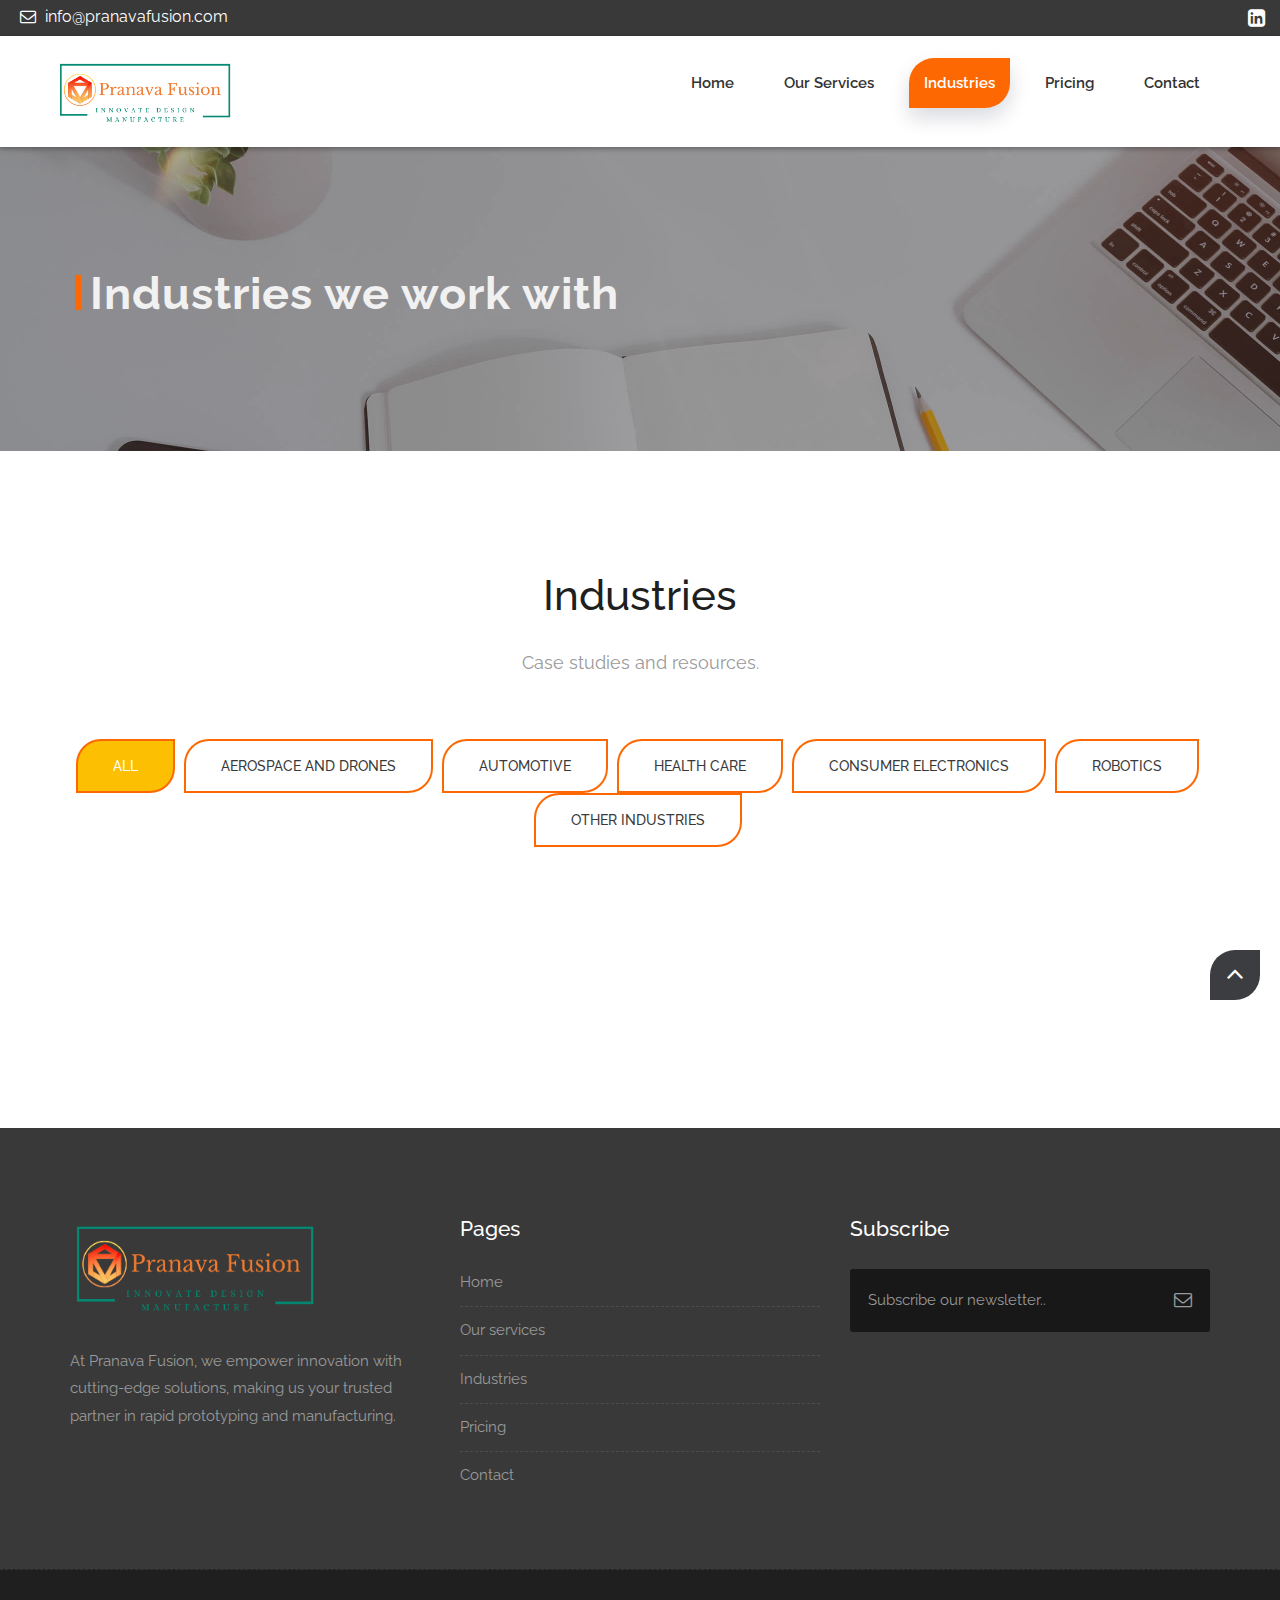
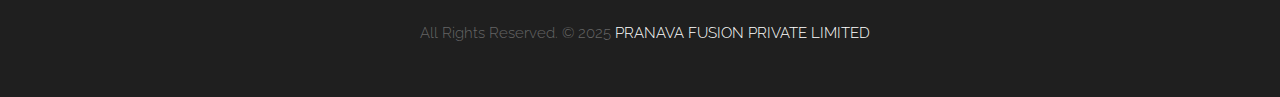
==== industries.html @ 54a429f2 "Initial commit" ====
<!DOCTYPE html>
<html lang="en">

    <!-- Basic -->
    <meta charset="utf-8">
    <meta http-equiv="X-UA-Compatible" content="IE=edge">   
   
    <!-- Mobile Metas -->
    <meta name="viewport" content="width=device-width, minimum-scale=1.0, maximum-scale=1.0, user-scalable=no">
 
     <!-- Site Metas -->
    <title>Pranava Fusion Pvt Ltd</title>  
    <meta name="keywords" content="">
    <meta name="description" content="">
    <meta name="author" content="">

    <!-- Site Icons -->
    <link rel="shortcut icon" href="images/logos/1.png" type="image/x-icon" />
    <link rel="apple-touch-icon" href="images/logos/1.png">

    <!-- Bootstrap CSS -->
    <link rel="stylesheet" href="css/bootstrap.min.css">
    <!-- Site CSS -->
    <link rel="stylesheet" href="style.css">
    <!-- Responsive CSS -->
    <link rel="stylesheet" href="css/responsive.css">
    <!-- Custom CSS -->
    <link rel="stylesheet" href="css/custom.css">

    <!-- Modernizer for Portfolio -->
    <script src="js/modernizer.js"></script>

    <!--[if lt IE 9]>
      <script src="https://oss.maxcdn.com/libs/html5shiv/3.7.0/html5shiv.js"></script>
      <script src="https://oss.maxcdn.com/libs/respond.js/1.4.2/respond.min.js"></script>
    <![endif]-->

</head>
<body>

    <!-- LOADER -->
    <div id="preloader">
        <div class="loader">
			<div class="loader__bar"></div>
			<div class="loader__bar"></div>
			<div class="loader__bar"></div>
			<div class="loader__bar"></div>
			<div class="loader__bar"></div>
			<div class="loader__ball"></div>
		</div>
    </div><!-- end loader -->
    <!-- END LOADER -->
    
	<div class="top-bar">
		<div class="container-fluid">
			<div class="row">
				<div class="col-md-6 col-sm-6">
					<div class="left-top">
						<div class="email-box">
							<a href="#"><i class="fa fa-envelope-o" aria-hidden="true"></i> info@pranavafusion.com</a>
						</div>
						<div class="phone-box">
							<!-- <a href="tel:9550922927"><i class="fa fa-phone" aria-hidden="true"></i> +91 9550922927</a> -->
						</div>
					</div>
				</div>
				<div class="col-md-6 col-sm-6">
					<div class="right-top">
						<div class="social-box">
							<ul>
								<!-- <li><a href="#"><i class="fa fa-facebook-square" aria-hidden="true"></i></a></li>
								<li><a href="#"><i class="fa fa-instagram" aria-hidden="true"></i></a></li> -->
								<li><a href="#"><i class="fa fa-linkedin-square" aria-hidden="true"></i></a></li>
								<!-- <li><a href="#"><i class="fa fa-twitter-square" aria-hidden="true"></i></a></li>
								<li><a href="#"><i class="fa fa-rss-square" aria-hidden="true"></i></a></li> -->
							<ul>
						</div>
					</div>
				</div>
			</div>
		</div>
	</div>
    <header class="header header_style_01">
        <nav class="megamenu navbar navbar-default">
            <div class="container-fluid">
                <div class="navbar-header">
                    <button type="button" class="navbar-toggle collapsed" data-toggle="collapse" data-target="#navbar" aria-expanded="false" aria-controls="navbar">
                        <span class="sr-only">Toggle navigation</span>
                        <span class="icon-bar"></span>
                        <span class="icon-bar"></span>
                        <span class="icon-bar"></span>
                    </button>
                    <a class="navbar-brand" href="index.html"><img src="images/logos/2.png" alt="image" style="width: 180px; height: auto;"></a>
                </div>
                <div id="navbar" class="navbar-collapse collapse">
                    <ul class="nav navbar-nav navbar-right">
                        <li><a href="index.html">Home</a></li>
                        <li><a href="services.html">Our Services</a></li>
                        <li><a class="active" href="industries.html">Industries</a></li>
                        <li><a href="pricing.html">Pricing</a></li>
						<li><a href="contact.html">Contact</a></li>
                    </ul>
                </div>
            </div>
        </nav>
    </header>

   	<div class="banner-area banner-bg-1">
		<div class="container">
			<div class="row">
				<div class="col-md-12">
					<div class="banner">
						<h2>Industries we work with</h2>
						<ul class="page-title-link">
						</ul>
					</div>
				</div>
			</div>
		</div>
	</div>

    <div id="portfolio" class="section wb">
        <div class="container">
            <div class="section-title text-center">
                <h3>Industries</h3>
                <p class="lead">Case studies and resources.</p>
            </div><!-- end title -->
        </div><!-- end container -->

        <div class="container-fluid">
            <div class="row">
                <div class="col-md-12">
                    <nav class="portfolio-filter text-center">
                        <ul>
                            <li><a class="btn btn-dark btn-radius btn-brd active" href="#" data-filter="*"><span class="oi hidden-xs" data-glyph="grid-three-up"></span> All</a></li>
                            <li><a class="btn btn-dark btn-radius btn-brd" href="#" data-toggle="tooltip" data-placement="top"  data-filter=".cat1" id="cat1-filter">Aerospace and Drones</a></li>
                            <li><a class="btn btn-dark btn-radius btn-brd" href="#" data-toggle="tooltip" data-placement="top"  data-filter=".cat2">Automotive</a></li>
                            <li><a class="btn btn-dark btn-radius btn-brd" href="#" data-toggle="tooltip" data-placement="top"  data-filter=".cat3">Health Care</a></li>
                            <li><a class="btn btn-dark btn-radius btn-brd" href="#" data-toggle="tooltip" data-placement="top"  data-filter=".cat4">Consumer Electronics</a></li>
                            <li><a class="btn btn-dark btn-radius btn-brd" href="#" data-toggle="tooltip" data-placement="top"  data-filter=".cat5">Robotics</a></li>
                            <li><a class="btn btn-dark btn-radius btn-brd" href="#" data-toggle="tooltip" data-placement="top"  data-filter=".cat6">Other industries</a></li>
                        </ul>
                    </nav>
                </div>
            </div>

            <hr class="invis">

            <div id="da-thumbs" class="da-thumbs portfolio">
                <div class="post-media pitem item-w1 item-h1 cat5">
                  <a href="https://h20195.www2.hp.com/v2/getpdf.aspx/4AA8-4550EEW.pdf" target="_blank">
                        <img src="Website images/framework_robotics.png" alt="" class="img-responsive">
                        <div>
                            <h3>Framework Robotics <small>Industry : Robotics</small></h3>
                            <i class="flaticon-unlink"></i>
                        </div>
                    </a>
                </div>

                <div class="post-media pitem item-w1 item-h1 cat1">
                    <a href=https://h20195.www2.hp.com/v2/getpdf.aspx/4AA8-4549EEW.pdf" target="_blank">
                          <img src="Website images/blueflite.png" alt="" class="img-responsive">
                          <div>
                              <h3>Blue Flite <small>Industry : Aerospace and Drones</small></h3>
                              <i class="flaticon-unlink"></i>
                          </div>
                      </a>
                  </div>

                  <div class="post-media pitem item-w1 item-h1 cat1">
                    <a href="https://h20195.www2.hp.com/v2/getpdf.aspx/4AA8-3696ENW.pdf" target="_blank">
                          <img src="Website images/kitfox.png" alt="" class="img-responsive">
                          <div>
                              <h3>KitFox Aircraft <small>Industry : Aerospace and Drones</small></h3>
                              <i class="flaticon-unlink"></i>
                          </div>
                      </a>
                  </div>

                  <div class="post-media pitem item-w1 item-h1 cat1">
                    <a href="https://reinvent.hp.com/us-en-3dprint-aerosport" target="_blank">
                          <img src="Website images/aerosport.png" alt="" class="img-responsive">
                          <div>
                              <h3>Aerosport <small>Industry : Aerospace and Drones</small></h3>
                              <i class="flaticon-unlink"></i>
                          </div>
                      </a>
                  </div>

                  <div class="post-media pitem item-w1 item-h1 cat2">
                    <a href="https://h20195.www2.hp.com/v2/getpdf.aspx/4AA8-2635ENW.pdf" target="_blank">
                          <img src="Website images/bmwgroup.png" alt="" class="img-responsive">
                          <div>
                              <h3>BMW group <small>Industry : Automotive</small></h3>
                              <i class="flaticon-unlink"></i>
                          </div>
                      </a>
                  </div>

                  <div class="post-media pitem item-w1 item-h1 cat2">
                    <a href="https://h20195.www2.hp.com/v2/getpdf.aspx/4AA8-1176EEE.pdf" target="_blank">
                          <img src="Website images/amufacture.png" alt="" class="img-responsive">
                          <div>
                              <h3>AMufacture <small>Industry : Automotive</small></h3>
                              <i class="flaticon-unlink"></i>
                          </div>
                      </a>
                  </div>

                  <div class="post-media pitem item-w1 item-h1 cat2">
                    <a href="https://h20195.www2.hp.com/v2/getpdf.aspx/4AA8-4134ENW.pdf" target="_blank">
                          <img src="Website images/subaru.png" alt="" class="img-responsive">
                          <div>
                              <h3>Data courtesy Subaru <small>Industry : Automotive</small></h3>
                              <i class="flaticon-unlink"></i>
                          </div>
                      </a>
                  </div>

                  <div class="post-media pitem item-w1 item-h1 cat2">
                    <a href="https://h20195.www2.hp.com/v2/getpdf.aspx/4AA7-6323ENW.pdf" target="_blank">
                          <img src="Website images/888eng.png" alt="" class="img-responsive">
                          <div>
                              <h3>Triple eight race enginnering <small>Industry : Automotive</small></h3>
                              <i class="flaticon-unlink"></i>
                          </div>
                      </a>
                  </div>

                  <div class="post-media pitem item-w1 item-h1 cat2">
                    <a href="https://reinvent.hp.com/us-en-3dprint-heli-racing" target="_blank">
                          <img src="Website images/heliracing.png" alt="" class="img-responsive">
                          <div>
                              <h3>Heli Racing <small>Industry : Automotive</small></h3>
                              <i class="flaticon-unlink"></i>
                          </div>
                      </a>
                  </div>

                  <div class="post-media pitem item-w1 item-h1 cat2">
                    <a href="https://reinvent.hp.com/us-en-3dprint-caf-train" target="_blank">
                          <img src="Website images/caf.png" alt="" class="img-responsive">
                          <div>
                              <h3>Data courtesy CAF <small>Industry : Automotive</small></h3>
                              <i class="flaticon-unlink"></i>
                          </div>
                      </a>
                  </div>

                  <div class="post-media pitem item-w1 item-h1 cat2">
                    <a href="https://reinvent.hp.com/us-en-3dprint-eurecat" target="_blank">
                          <img src="Website images/eurecat.png" alt="" class="img-responsive">
                          <div>
                              <h3> Eurecat <small>Industry : Automotive</small></h3>
                              <i class="flaticon-unlink"></i>
                          </div>
                      </a>
                  </div>

                  <div class="post-media pitem item-w1 item-h1 cat3">
                    <a href="https://h20195.www2.hp.com/v2/getpdf.aspx/4AA8-4360ENW.pdf" target="_blank">
                          <img src="Website images/pointdesigns.png" alt="" class="img-responsive">
                          <div>
                              <h3>Point Designs <small>Industry : Healthcare</small></h3>
                              <i class="flaticon-unlink"></i>
                          </div>
                      </a>
                  </div>

                  <div class="post-media pitem item-w1 item-h1 cat3">
                    <a href="https://h20195.www2.hp.com/v2/getpdf.aspx/4AA8-3325ENW.pdf" target="_blank">
                          <img src="Website images/wimba.png" alt="" class="img-responsive">
                          <div>
                              <h3>wimba <small>Industry : Healthcare</small></h3>
                              <i class="flaticon-unlink"></i>
                          </div>
                      </a>
                  </div>

                  <div class="post-media pitem item-w1 item-h1 cat3">
                    <a href="https://h20195.www2.hp.com/v2/getpdf.aspx/4AA7-9246ENW.pdf" target="_blank">
                          <img src="Website images/edser.png" alt="" class="img-responsive">
                          <div>
                              <h3>Edser <small>Industry : Healthcare</small></h3>
                              <i class="flaticon-unlink"></i>
                          </div>
                      </a>
                  </div>

                  <div class="post-media pitem item-w1 item-h1 cat3">
                    <a href="https://h20195.www2.hp.com/v2/getpdf.aspx/4AA7-7863ENW.pdf" target="_blank">
                          <img src="Website images/chablozrthopédie.png" alt="" class="img-responsive">
                          <div>
                              <h3>Chabloz Orthopédie <small>Industry : Healthcare</small></h3>
                              <i class="flaticon-unlink"></i>
                          </div>
                      </a>
                  </div>

                  <div class="post-media pitem item-w1 item-h1 cat3">
                    <a href="https://h20195.www2.hp.com/v2/getpdf.aspx/4AA7-6803ENW.pdf" target="_blank">
                          <img src="Website images/smiledirectclub.png" alt="" class="img-responsive">
                          <div>
                              <h3>Smile Direct Club <small>Industry : Healthcare</small></h3>
                              <i class="flaticon-unlink"></i>
                          </div>
                      </a>
                  </div>

                  <div class="post-media pitem item-w1 item-h1 cat4">
                    <a href="https://h20195.www2.hp.com/v2/getpdf.aspx/4AA7-4888ENW.pdf" target="_blank">
                          <img src="Website images/edlighting.png" alt="" class="img-responsive">
                          <div>
                              <h3>Data Courtesy ED Lighting <small>Industry : Consumer Electronics</small></h3>
                              <i class="flaticon-unlink"></i>
                          </div>
                      </a>
                  </div>

                  <div class="post-media pitem item-w1 item-h1 cat6">
                    <a href="https://reinvent.hp.com/us-en-3dprint-3dz-3in1foot" target="_blank">
                          <img src="Website images/jigs.png" alt="" class="img-responsive">
                          <div>
                              <h3>Data courtesy HP Jigs & Fixtures <small>Industry : Jigs & Fixtures</small></h3>
                              <i class="flaticon-unlink"></i>
                          </div>
                      </a>
                  </div>

                      </a>
                  </div>
            </div><!-- end portfolio -->
        </div><!-- end container -->
    </div><!-- end section -->
	
<!-- 	<div id="services" class="parallax section lb">
        <div class="container">
            <div class="section-title text-center">
                <h3>Our Service</h3>
                <p class="lead">Our Service unlimited solutions to all your business needs. in the installation package we prepare search engine optimization, social media support, we provide corporate identity and graphic design services.</p>
            </div>

            <div class="owl-services owl-carousel owl-theme">
                <div class="service-widget">
                    <div class="post-media wow fadeIn">
                        <a href="uploads/service_01.jpg" data-rel="prettyPhoto[gal]" class="hoverbutton global-radius"><i class="flaticon-unlink"></i></a>
                        <img src="uploads/service_01.jpg" alt="" class="img-responsive img-rounded">
                    </div>
					<div class="service-dit">
						<h3>Smart Swatch Editions</h3>
						<p>Aliquam sagittis ligula et sem lacinia, ut facilisis enim sollicitudin. Proin nisi est, convallis nec purus vitae, iaculis posuere sapien. Cum sociis natoque.</p>
					</div>
                </div>
                

                <div class="service-widget">
                    <div class="post-media wow fadeIn">
                        <a href="uploads/service_02.jpg" data-rel="prettyPhoto[gal]" class="hoverbutton global-radius"><i class="flaticon-unlink"></i></a>
                        <img src="uploads/service_02.jpg" alt="" class="img-responsive img-rounded">
                    </div>
					<div class="service-dit">
						<h3>Web UI Kit Design</h3>
						<p>Duis at tellus at dui tincidunt scelerisque nec sed felis. Suspendisse id dolor sed leo rutrum euismod. Nullam vestibulum fermentum erat. It nam auctor. </p>
					</div>
                </div>
                

                <div class="service-widget">
                    <div class="post-media wow fadeIn">
                        <a href="uploads/service_03.jpg" data-rel="prettyPhoto[gal]" class="hoverbutton global-radius"><i class="flaticon-unlink"></i></a>
                        <img src="uploads/service_03.jpg" alt="" class="img-responsive img-rounded">
                    </div>
					<div class="service-dit">
						<h3>Mobile Optimization</h3>
						<p>Etiam materials ut mollis tellus, vel posuere nulla. Etiam sit amet lacus vitae massa sodales aliquam at eget quam. Integer ultricies et magna quis accumsan.</p>
					</div>
                </div>
                

                <div class="service-widget">
                    <div class="post-media wow fadeIn">
                        <a href="uploads/service_04.jpg" data-rel="prettyPhoto[gal]" class="hoverbutton global-radius"><i class="flaticon-unlink"></i></a>
                        <img src="uploads/service_04.jpg" alt="" class="img-responsive img-rounded">
                    </div>
					<div class="service-dit">
						<h3>Digital Design for Mac</h3>
						<p>Praesent in neque congue sapien lobortis faucibus id eget erat. <br>Pellentesque maximus rutrum felis. Interdum et malesuada fames ac ante ipsum primis in faucibus.</p>
					</div>
                </div>
                
            </div>

            <hr class="hr1">

            <div class="text-center">
                <a data-scroll href="#portfolio" class="btn btn-light btn-radius btn-brd">View Our Portfolio</a>
            </div>
        </div>
    </div>

    <div id="testimonials" class="parallax section db parallax-off" style="background-image:url('uploads/parallax_03.jpg');">
        <div class="container">
            <div class="section-title text-center">
                <h3>Testimonials</h3>
                <p class="lead">We thanks for all our awesome testimonials! There are hundreds of our happy customers! <br>Let's see what others say about GoodWEB Solutions website template!</p>
            </div>

            <div class="row">
                <div class="col-md-12 col-sm-12">
                    <div class="testi-carousel owl-carousel owl-theme">
                        <div class="testimonial clearfix">
                            <div class="desc">
                                <h3><i class="fa fa-quote-left"></i> Wonderful Support!</h3>
                                <p class="lead">They have got my project on time with the competition with a sed highly skilled, and experienced & professional team.</p>
                            </div>
                            <div class="testi-meta">
                                <img src="uploads/testi_01.png" alt="" class="img-responsive alignleft">
                                <h4>James Fernando <small>- Manager of Racer</small></h4>
                            </div>
                            
                        </div>
                        

                        <div class="testimonial clearfix">
                            <div class="desc">
                                <h3><i class="fa fa-quote-left"></i> Awesome Services!</h3>
                                <p class="lead">Explain to you how all this mistaken idea of denouncing pleasure and praising pain was born and I will give you completed.</p>
                            </div>
                            <div class="testi-meta">
                                <img src="uploads/testi_02.png" alt="" class="img-responsive alignleft">
                                <h4>Jacques Philips <small>- Designer</small></h4>
                            </div>
                            
                        </div>
                        

                        <div class="testimonial clearfix">
                            <div class="desc">
                                <h3><i class="fa fa-quote-left"></i> Great & Talented Team!</h3>
                                <p class="lead">The master-builder of human happines no one rejects, dislikes avoids pleasure itself, because it is very pursue pleasure. </p>
                            </div>
                            <div class="testi-meta">
                                <img src="uploads/testi_03.png" alt="" class="img-responsive alignleft">
                                <h4>Venanda Mercy <small>- Newyork City</small></h4>
                            </div>
                            
                        </div>
                        
                        <div class="testimonial clearfix">
                            <div class="desc">
                                <h3><i class="fa fa-quote-left"></i> Wonderful Support!</h3>
                                <p class="lead">They have got my project on time with the competition with a sed highly skilled, and experienced & professional team.</p>
                            </div>
                            <div class="testi-meta">
                                <img src="uploads/testi_01.png" alt="" class="img-responsive alignleft">
                                <h4>James Fernando <small>- Manager of Racer</small></h4>
                            </div>
                            
                        </div>
                        

                        <div class="testimonial clearfix">
                            <div class="desc">
                                <h3><i class="fa fa-quote-left"></i> Awesome Services!</h3>
                                <p class="lead">Explain to you how all this mistaken idea of denouncing pleasure and praising pain was born and I will give you completed.</p>
                            </div>
                            <div class="testi-meta">
                                <img src="uploads/testi_02.png" alt="" class="img-responsive alignleft">
                                <h4>Jacques Philips <small>- Designer</small></h4>
                            </div>
                            
                        </div>
                        

                        <div class="testimonial clearfix">
                            <div class="desc">
                                <h3><i class="fa fa-quote-left"></i> Great & Talented Team!</h3>
                                <p class="lead">The master-builder of human happines no one rejects, dislikes avoids pleasure itself, because it is very pursue pleasure. </p>
                            </div>
                            <div class="testi-meta">
                                <img src="uploads/testi_03.png" alt="" class="img-responsive alignleft">
                                <h4>Venanda Mercy <small>- Newyork City</small></h4>
                            </div>
                            
                        </div>
                    </div>
                </div>
            </div>

            <hr class="hr1">

            <div class="row logos">
                <div class="col-md-2 col-sm-2 col-xs-6 wow fadeInUp">
                    <a href="#"><img src="uploads/logo_01.png" alt="" class="img-repsonsive"></a>
                </div>
                <div class="col-md-2 col-sm-2 col-xs-6 wow fadeInUp">
                    <a href="#"><img src="uploads/logo_02.png" alt="" class="img-repsonsive"></a>
                </div>
                <div class="col-md-2 col-sm-2 col-xs-6 wow fadeInUp">
                    <a href="#"><img src="uploads/logo_03.png" alt="" class="img-repsonsive"></a>
                </div>
                <div class="col-md-2 col-sm-2 col-xs-6 wow fadeInUp">
                    <a href="#"><img src="uploads/logo_04.png" alt="" class="img-repsonsive"></a>
                </div>
                <div class="col-md-2 col-sm-2 col-xs-6 wow fadeInUp">
                    <a href="#"><img src="uploads/logo_05.png" alt="" class="img-repsonsive"></a>
                </div>
                <div class="col-md-2 col-sm-2 col-xs-6 wow fadeInUp">
                    <a href="#"><img src="uploads/logo_06.png" alt="" class="img-repsonsive"></a>
                </div>
            </div>

        </div>
    </div> -->

    <footer class="footer">
        <div class="container">
            <div class="row">
                <div class="col-md-4 col-sm-4 col-xs-12">
                    <div class="widget clearfix">
                        <div class="widget-title">
                            <img src="images/logos/2.png" style="width: 250px; height: 100px;">
                        </div>
                        <p>At Pranava Fusion, we empower innovation with cutting-edge solutions, making us your trusted partner in rapid prototyping and manufacturing.</p>
                    </div><!-- end clearfix -->
                </div><!-- end col -->

				<div class="col-md-4 col-sm-4 col-xs-12">
                    <div class="widget clearfix">
                        <div class="widget-title">
                            <h3>Pages</h3>
                        </div>

                        <ul class="footer-links hov">
                            <li><a href="#index.html">Home <span class="icon icon-arrow-right2"></span></a></li>
							<li><a href="services.html">Our services <span class="icon icon-arrow-right2"></span></a></li>
							<li><a href="industries.html">Industries <span class="icon icon-arrow-right2"></span></a></li>
							<li><a href="pricing.html">Pricing <span class="icon icon-arrow-right2"></span></a></li>
							<li><a href="contact.html">Contact <span class="icon icon-arrow-right2"></span></a></li>
                        </ul><!-- end links -->
                    </div><!-- end clearfix -->
                </div><!-- end col -->
				
                <div class="col-md-4 col-sm-4 col-xs-12">
                    <div class="footer-distributed widget clearfix">
                        <div class="widget-title">
                            <h3>Subscribe</h3>
                        </div>
						
						<div class="footer-right">
							<form method="get" action="#">
								<input placeholder="Subscribe our newsletter.." name="search">
								<i class="fa fa-envelope-o"></i>
							</form>
						</div>                        
                    </div><!-- end clearfix -->
                </div><!-- end col -->
            </div><!-- end row -->
        </div><!-- end container -->
    </footer><!-- end footer -->

    <div class="copyrights">
        <div class="container">
            <div class="footer-distributed">
                <div class="footer-left">                   
                    <p class="footer-company-name">All Rights Reserved. &copy; 2025 <a href="#">PRANAVA FUSION PRIVATE LIMITED</a>
                </div>

                
            </div>
        </div><!-- end container -->
    </div><!-- end copyrights -->

    <a href="#" id="scroll-to-top" class="dmtop global-radius"><i class="fa fa-angle-up"></i></a>

    <!-- ALL JS FILES -->
    <script src="js/all.js"></script>
    <!-- ALL PLUGINS -->
    <script src="js/custom.js"></script>
    <script src="js/portfolio.js"></script>
    <script src="js/hoverdir.js"></script>    

</body>
</html>
---- style.css ----
/*------------------------------------------------------------------
    Version: 1.0
-------------------------------------------------------------------*/


/*------------------------------------------------------------------
    [Table of contents]

    1. IMPORT FONTS
    2. IMPORT FILES
    3. SKELETON
    4. WP CORE
    5. HEADER
    6. SECTIONS
    7. SECTIONS
    8. PORTFOLIO
    9. TESTIMONIALS
    10. PRICING TABLES
    11. ICON BOXES
    12. MESSAGE BOXES
    13. FEATURES
    14. CONTACT
    15. FOOTER
    16. MISC
    17. BUTTONS
-------------------------------------------------------------------*/


/*------------------------------------------------------------------
    IMPORT FONTS
-------------------------------------------------------------------*/

@import url('https://fonts.googleapis.com/css?family=Raleway:100,200,300,400,500,600,700,900');

/*------------------------------------------------------------------
    IMPORT FILES
-------------------------------------------------------------------*/

@import url(css/animate.css);
@import url(css/flaticon.css);
@import url(css/icomoon.css);
@import url(css/prettyPhoto.css);
@import url(css/owl.carousel.css);
@import url(css/font-awesome.min.css);

/*------------------------------------------------------------------
    SKELETON
-------------------------------------------------------------------*/

body {
    color: #999;
    font-size: 15px;
    font-family: 'Raleway', sans-serif;
    line-height: 1.80857;
}

body.demos .section {
    background: url(images/bg.png) repeat top center #f2f3f5;
}

body.demos .section-title img {
    max-width: 280px;
    display: block;
    margin: 10px auto;
}

body.demos .service-widget h3 {
    border-bottom: 1px solid #ededed;
    font-size: 18px;
    padding: 20px 0;
    background-color: #ffffff;
}

body.demos .service-widget {
    margin: 0 0 30px;
    padding: 30px;
    background-color: #fff
}

body.demos .container-fluid {
    max-width: 1080px
}

a {
    color: #1f1f1f;
    text-decoration: none !important;
    outline: none !important;
    -webkit-transition: all .3s ease-in-out;
    -moz-transition: all .3s ease-in-out;
    -ms-transition: all .3s ease-in-out;
    -o-transition: all .3s ease-in-out;
    transition: all .3s ease-in-out;
}

h1,
h2,
h3,
h4,
h5,
h6 {
    letter-spacing: 0;
    font-weight: normal;
    position: relative;
    padding: 0 0 10px 0;
    font-weight: normal;
    line-height: 120% !important;
    color: #1f1f1f;
    margin: 0
}

h1 {
    font-size: 24px
}

h2 {
    font-size: 22px
}

h3 {
    font-size: 18px
}

h4 {
    font-size: 16px
}

h5 {
    font-size: 14px
}

h6 {
    font-size: 13px
}

h1 a,
h2 a,
h3 a,
h4 a,
h5 a,
h6 a {
    color: #212121;
    text-decoration: none!important;
    opacity: 1
}

h1 a:hover,
h2 a:hover,
h3 a:hover,
h4 a:hover,
h5 a:hover,
h6 a:hover {
    opacity: .8
}

a {
    color: #1f1f1f;
    text-decoration: none;
    outline: none;
}

a,
.btn {
    text-decoration: none !important;
    outline: none !important;
    -webkit-transition: all .3s ease-in-out;
    -moz-transition: all .3s ease-in-out;
    -ms-transition: all .3s ease-in-out;
    -o-transition: all .3s ease-in-out;
    transition: all .3s ease-in-out;
}

.btn-custom {
    margin-top: 20px;
    background-color: transparent !important;
    border: 2px solid #ddd;
    padding: 12px 40px;
    font-size: 16px;
}

.lead {
    font-size: 18px;
    line-height: 30px;
    color: #767676;
    margin: 0;
    padding: 0;
}

blockquote {
    margin: 20px 0 20px;
    padding: 30px;
}

ul, li, ol{
	margin: 0px;
	padding: 0px;
	list-style: none;
}

/*------------------------------------------------------------------
    WP CORE
-------------------------------------------------------------------*/

.first {
    clear: both
}

.last {
    margin-right: 0
}

.alignnone {
    margin: 5px 20px 20px 0;
}

.aligncenter,
div.aligncenter {
    display: block;
    margin: 5px auto 5px auto;
}

.alignright {
    float: right;
    margin: 10px 0 20px 20px;
}

.alignleft {
    float: left;
    margin: 10px 20px 20px 0;
}

a img.alignright {
    float: right;
    margin: 10px 0 20px 20px;
}

a img.alignnone {
    margin: 10px 20px 20px 0;
}

a img.alignleft {
    float: left;
    margin: 10px 20px 20px 0;
}

a img.aligncenter {
    display: block;
    margin-left: auto;
    margin-right: auto
}

.wp-caption {
    background: #fff;
    border: 1px solid #f0f0f0;
    max-width: 96%;
    /* Image does not overflow the content area */
    padding: 5px 3px 10px;
    text-align: center;
}

.wp-caption.alignnone {
    margin: 5px 20px 20px 0;
}

.wp-caption.alignleft {
    margin: 5px 20px 20px 0;
}

.wp-caption.alignright {
    margin: 5px 0 20px 20px;
}

.wp-caption img {
    border: 0 none;
    height: auto;
    margin: 0;
    max-width: 98.5%;
    padding: 0;
    width: auto;
}

.wp-caption p.wp-caption-text {
    font-size: 11px;
    line-height: 17px;
    margin: 0;
    padding: 0 4px 5px;
}


/* Text meant only for screen readers. */

.screen-reader-text {
    clip: rect(1px, 1px, 1px, 1px);
    position: absolute !important;
    height: 1px;
    width: 1px;
    overflow: hidden;
}

.screen-reader-text:focus {
    background-color: #f1f1f1;
    border-radius: 3px;
    box-shadow: 0 0 2px 2px rgba(0, 0, 0, 0.6);
    clip: auto !important;
    color: #21759b;
    display: block;
    font-size: 14px;
    font-size: 0.875rem;
    font-weight: bold;
    height: auto;
    left: 5px;
    line-height: normal;
    padding: 15px 23px 14px;
    text-decoration: none;
    top: 5px;
    width: auto;
    z-index: 100000;
    /* Above WP toolbar. */
}

/*------------------------------------------------------------------
    Top head
-------------------------------------------------------------------*/

.top-bar{
	background: #393939;
}
.left-top{
	padding: 3px 0px; 
}
.email-box{
	display: inline-block;
	margin-right: 20px;
}
.email-box a{
	color: #ffffff;
	font-size: 16px;
}
.email-box a:hover{
	color: #fd6802;
}
.email-box a i{
	padding: 0px 5px;
}
.phone-box{
	display: inline-block;
}

.phone-box a{
	color: #ffffff;
	font-size: 16px;
}
.phone-box a:hover{
	color: #fd6802;
}
.phone-box a i{
	padding: 0px 5px;
}

.social-box{
	float: right;
}

.social-box ul li{
	display: inline-block;
	padding-left: 10px;
}

.social-box ul li a{
	color: #ffffff;
	font-size: 20px;
}
.social-box ul li a:hover{
	color: #fd6802;
}


/*------------------------------------------------------------------
    HEADER
-------------------------------------------------------------------*/

.megamenu .nav,
.megamenu .collapse,
.megamenu .dropup,
.megamenu .dropdown {
    position: static;
}

.megamenu .container-fluid {
    position: relative;
}

.megamenu .dropdown-menu {
    left: auto;
}

.megamenu .megamenu-content {
    padding: 20px 30px;
}

.megamenu .dropdown.megamenu-fw .dropdown-menu {
    left: 0;
    right: 0;
}

.megamenu .list-unstyled {
    min-width: 200px;
}

.header_style_01 {
    background-color: rgba(255, 255, 255);
    display: block;
    left: 0;
    padding: 20px 40px !important;
    position: relative;
    right: 0;
    top: 0;
    width: 100%;
	-webkit-box-shadow: 0px 2px 5px 0px rgba(0,0,0,0.30);
	-moz-box-shadow: 0px 2px 5px 0px rgba(0,0,0,0.30);
	box-shadow: 0px 2px 5px 0px rgba(0,0,0,0.30);
    z-index: 111;
}

.header_style_01 .navbar-default {
    background-color: transparent;
    border: 0;
	border-radius: 0px;
}

.header_style_01 .navbar,
.header_style_01 .navbar-nav,
.header_style_01 .navbar-default,
.header_style_01 .nav {
    margin-bottom: 0 !important;
}

.header_style_01 .navbar-brand {
    padding: 2px 15px 0 15px;
	height: auto;
}

.header_style_01 .navbar-default .navbar-nav > li > a {
    border-radius: 0;
    color: #ffffff;
    font-size: 15px;
    font-style: normal;
    font-weight: 600;
    text-transform: capitalize;
    background-color: transparent;
}

.header_style_01 .navbar-default .navbar-nav > li a {
	color: #333333;
	padding: 15px 15px;
}

.header_style_01 .navbar-default .navbar-nav > li a.active{
	color: #ffffff;
	box-shadow: 0 10px 20px 0 rgba(5, 16, 44, .15);
	border-radius: 25px 0px 25px 0px;
	background: #fd6802;
}

.header_style_01 .navbar-default .navbar-nav > li:hover a,
.header_style_01 .navbar-default .navbar-nav > li:focus a {
    color: #ffffff;
	box-shadow: 0 10px 20px 0 rgba(5, 16, 44, .15);
	border-radius: 25px 0px 25px 0px;
	background: #fd6802;
}

.header_style_01 .navbar-right > li {
    margin-top: 2px;
    -webkit-transition: all .3s ease-in-out;
    -moz-transition: all .3s ease-in-out;
    -ms-transition: all .3s ease-in-out;
    -o-transition: all .3s ease-in-out;
    transition: all .3s ease-in-out;
}

.header_style_01 .navbar-right > li > a {
    padding-bottom: 10px;
    padding-top: 10px;
}

li.social-links {
    margin: 0 8px;
}

li.social-links a {
    padding: 13px 0 !important;
}

.navbar-nav li {
    position: relative;
	margin: 0px 10px;
}

.navbar-nav span {
    font-size: 24px;
    position: absolute;
    right: 2px;
    top: 13px;
}

/*------------------------------------------------------------------
    Banner Slider
-------------------------------------------------------------------*/

.slider-bg-one {
    background-image: url("uploads/slider_01.jpg");
    background-position: center center;
    background-repeat: no-repeat;
    background-size: cover;
}

.slider-bg-two {
    background-image: url("uploads/slider_02.jpg");
    background-position: center center;
    background-repeat: no-repeat;
    background-size: cover;
}

.slider-bg-three {
    background-image: url("uploads/slider_03.jpg");
    background-position: center center;
    background-repeat: no-repeat;
    background-size: cover;
}

.slider-content-area {
    height: 100vh;
    position: relative;
}

.home-one-slider-otem .slider-content-area {
    height: 650px;
    position: relative;
}

.slide-text {
    position: absolute;
    top: 50%;
    transform: translateY(-50%);
    width: 100%;
    z-index: 1;
}

.slide-text h1 {
    color: #fff;
    font-size: 70px;
    font-weight: 700;
    text-transform: capitalize;
	text-shadow: 0px 4px 3px rgba(0,0,0,0.4),
             0px 8px 13px rgba(0,0,0,0.1),
             0px 18px 23px rgba(0,0,0,0.1);
}

.slide-text h1 span{
	color: #fd6802;
}

.slide-text h2 {
    color: #fff;
    font-size: 22px;
    letter-spacing: 1px;
    margin-bottom: 20px;
	text-shadow: 0px 4px 3px rgba(0,0,0,0.4),
             0px 8px 13px rgba(0,0,0,0.1),
             0px 18px 23px rgba(0,0,0,0.1);
}


.slider-wrapper .owl-nav .owl-prev, .slider-wrapper .owl-nav .owl-next {
    background: #393939;
    height: 60px;
    top: 50%;
    transform: translateY(-50%);
    transition: all 0.4s ease-in-out 0s;
    width: 60px;
	border-radius: 25px 0px 25px 0px;
}

.slider-wrapper .owl-nav .owl-prev:hover, .slider-wrapper .owl-nav .owl-next:hover {
	background: #fd6802;
}

.slider-wrapper .owl-nav .owl-prev {
    margin-left: 0%;
	left: 0px;
	position: absolute;
}

.slider-wrapper .owl-nav .owl-prev i{
	position: absolute;
	left: 0px;
	right: 0;
	width: auto;
	height: auto;
	background: none;
	color: #ffffff;
}

.slider-wrapper .owl-nav .owl-next {
    margin-right: 0%;
    right: 0;
	position: absolute;
}

.slider-wrapper .owl-nav .owl-next i{
	position: absolute;
	right: 0;
	left: 0px;
	width: auto;
	height: auto;
	background: none;
	color: #ffffff;
}

.home-one-slider-otem::before{
	content: "";
	position: absolute;
	background: rgba(0,0,0, 0.8);
	width: 100%;
	height: 100%;
	top: 0%;
	left: 100%;
	z-index: 1
}


/*------------------------------------------------------------------
    SECTIONS
-------------------------------------------------------------------*/

.parallax {
    background-attachment: fixed;
    background-size: cover;
    height: 100%;
    padding: 120px 0;
    position: relative;
    width: 100%;
}

.parallax.parallax-off {
    background-attachment: scroll !important;
    display: block;
    height: 100%;
    min-height: 100%;
    overflow: hidden;
    position: relative;
    background-position: center center;
    vertical-align: sub;
    width: 100%;
    z-index: 2;
}

.no-scroll-xy {
    overflow: hidden !important;
    -webkit-transition: all .4s ease-in-out;
    -moz-transition: all .4s ease-in-out;
    -ms-transition: all .4s ease-in-out;
    -o-transition: all .4s ease-in-out;
    transition: all .4s ease-in-out;
}

.section {
    display: block;
    position: relative;
    overflow: hidden;
    padding: 120px 0;
}

.noover {
    overflow: visible;
}

.noover .btn-dark {
    border: 0 !important;
}

.nopad {
    padding: 0;
}

.nopadtop {
    padding-top: 0;
}

.section.wb {
    background-color: #ffffff;
}

.section.lb {
    background-color: #f2f3f5;
}

.section.db {
    background-color: #1f1f1f;
}

.section.color1 {
    background-color: #448AFF;
}

.first-section {
    display: block;
    position: relative;
    overflow: hidden;
    padding: 16em 0 13em;
}

.first-section h2 {
    color: #ffffff;
    font-size: 68px;
    font-weight: 300;
    text-transform: capitalize;
    display: block;
    margin: 0;
    padding: 0 0 30px;
    position: relative;
}

.first-section .lead {
    font-size: 21px;
    font-weight: 300;
    padding: 0 0 40px;
    margin: 0;
    line-height: inherit;
    color: #ffffff;
}

.macbookright {
    width: 980px;
    position: absolute;
    right: -15%;
    bottom: -6%;
}

.section-title {
    display: block;
    position: relative;
    margin-bottom: 60px;
}

.section-title p {
    color: #999;
    font-weight: 400;
    font-size: 18px;
    line-height: 33px;
    margin: 0;
}

.section-title h3 {
    font-size: 42px;
    font-weight: 500;
    line-height: 62px;
    margin: 0 0 25px;
    padding: 0;
    text-transform: none;
}

.section.colorsection p,
.section.colorsection h3,
.section.db h3 {
    color: #ffffff;
}

.service-widget{
	background: #ffffff;
}

.section.lb .service-dit h3{
	padding: 12px 0px;
}
.service-dit{
	padding: 20px 15px;
}


/*------------------------------------------------------------------
    PORTFOLIO
-------------------------------------------------------------------*/

.item-h2,
.item-h1 {
    height: 100% !important;
    height: auto !important;
}

.isotope-item {
    z-index: 2;
    padding: 0;
}

.isotope-hidden.isotope-item {
    pointer-events: none;
    z-index: 1;
}

.isotope,
.isotope .isotope-item {
    /* change duration value to whatever you like */
    -webkit-transition-duration: 0.8s;
    -moz-transition-duration: 0.8s;
    transition-duration: 0.8s;
}

.isotope {
    -webkit-transition-property: height, width;
    -moz-transition-property: height, width;
    transition-property: height, width;
}

.isotope .isotope-item {
    -webkit-transition-property: -webkit-transform, opacity;
    -moz-transition-property: -moz-transform, opacity;
    transition-property: transform, opacity;
}

.portfolio-filter ul {
    padding: 0;
    z-index: 2;
    display: block;
    position: relative;
    margin: 0;
}

.portfolio-filter ul li {
    border-radius: 0;
    display: inline-block;
    margin: 0 5px 0 0;
    text-decoration: none;
    text-transform: uppercase;
    vertical-align: middle;
}

.portfolio-filter ul li:last-child:after {
    content: "";
}

.portfolio-filter ul li .btn-dark {
    box-shadow: none;
    background-color: transparent;
    border: 2px solid #fd6802 !important;
    color: #393939;
    font-weight: 500;
    font-size: 14px;
    padding: 15px 35px;
}

.da-thumbs {
    list-style: none;
    position: relative;
    padding: 0;
}

.da-thumbs .pitem {
    margin: 0;
    padding: 15px;
    position: relative;
}

.da-thumbs .pitem a,
.da-thumbs .pitem a img {
    display: block;
    position: relative;
}

.da-thumbs .pitem a {
    overflow: hidden;
}

.da-thumbs .pitem a div {
    position: absolute;
    background-color: rgba(0, 0, 0, 0.8);
    width: 100%;
    height: 100%;
}

.da-thumbs .pitem a div h3 {
    display: block;
    color: #ffffff;
    font-size: 20px;
    padding: 30px 15px;
    text-transform: capitalize;
    font-weight: normal;
}

.da-thumbs .pitem a div h3 small {
    display: block;
    color: #ffffff;
    margin-top: 5px;
    font-size: 13px;
    font-weight: 300;
}

.da-thumbs .pitem a div i {
    background-color: #fd6802;
    position: absolute;
    color: #ffffff !important;
    bottom: 0;
    font-size: 15px;
    z-index: 12;
    right: 0;
    width: 50px;
    height: 50px;
    line-height: 50px;
    text-align: center;
	border-radius: 25px 0px 0px 0px;
}


/*------------------------------------------------------------------
    TESTIMONIALS
-------------------------------------------------------------------*/

.logos img {
    margin: auto;
    display: block;
    text-align: center;
    width: 100%;
    opacity: 0.3;
}

.logos img:hover {
    opacity: 0.5;
}

.desc h3 i {
    color: #fd6802;
    font-size: 37px;
    vertical-align: middle;
    margin-right: 12px;
}

.desc {
    padding: 30px;
    position: relative;
    background: #393939;
    border: 1px solid #393939;
	-webkit-border-radius: 25px 0px 25px 0px;
	-moz-border-radius: 25px 0px 25px 0px;
	border-radius: 25px 0px 25px 0px;
}

.testi-meta {
    display: block;
    margin-top: 20px;
}

.testimonial h4 {
    font-size: 18px;
    color: #ffffff;
    padding: 13px 0 0;
}

.testimonial img {
    max-width: 55px;
}

.testimonial small {
    margin-top: 7px;
    font-size: 16px;
    display: block;
}

.testimonial {
    background-color: transparent;
}

.testimonial h3 {
    padding: 0 0 10px;
    font-size: 20px;
    font-weight: 600;
}

.testimonial small,
.testimonial .lead {
    background-color: transparent;
    color: #aaa;
    display: block;
    font-size: 16px;
    font-style: italic;
    line-height: 30px;
    margin: 0;
    padding: 0;
    position: relative;
}

.testimonial p:after {
    display: none;
}


/*------------------------------------------------------------------
    PRICING TABLES
-------------------------------------------------------------------*/

.pricing-table {
    margin: 50px 0 0 0;
    background: #fff;
    box-shadow: 0 5px 14px rgba(0, 0, 0, 0.1);
}

.pricing-table i {
    width: 30px;
    color: #c2c2c2;
    display: inline-block;
    margin-right: 10px;
    padding-right: 5px;
    border-right: 1px solid #ececec;
}

.pricing-table .btn-dark {
    padding: 10px 24px;
    font-size: 15px;
}

.pricing-table strong {
    font-weight: 600;
    margin-right: 6px;
    color: #1f1f1f;
}

.pricing-table-header {
    padding: 30px 0 25px 0;
    background: #ffffff;
}

.pricing-table-header h2 {
    font-size: 31px;
    margin: 0;
    padding: 0;
    font-weight: 300;
}

.pricing-table-header h3 {
    font-size: 15px;
    font-weight: 600;
    color: #aaaaaa;
    margin-top: 10px;
    text-transform: uppercase;
}

.pricing-table-space {
    height: 10px;
}

.pricing-table-text {
    margin: 15px 30px 0 30px;
    padding: 0 10px 15px 10px;
    border-bottom: 1px solid #ececec;
    font-weight: 300;
    line-height: 30px;
    color: #c2c2c2;
    font-size: 16px;
}

.pricing-table-text p {
    font-weight: 400;
}

.pricing-table-features {
    margin: 15px 30px 0 30px;
    padding: 0 10px 15px 30px;
    border-bottom: 1px solid #ececec;
    text-align: left;
    line-height: 30px;
    font-size: 16px;
    color: #c2c2c2;
}

.pricing-table-highlighted h3,
.pricing-table-highlighted h2 {
    color: #ffffff !important;
}

.pricing-table-sign-up {
    margin-top: 25px;
    padding-bottom: 30px;
}


/* Highlighted table */

.pricing-table-highlighted {
    margin-top: 0;
}

.m130 {
    margin-top: 130px;
}

.nav-pills {
    border: 1px solid #e1e1e1;
}

.nav-pills > li {
    width: 50%;
    padding: 10px;
    float: left;
    margin: 0 !important;
}

.nav-pills > li > a {
    margin: 0!important;
    text-align: center;
    background-color: #f4f4f4;
}


/*------------------------------------------------------------------
    ICON BOXES
-------------------------------------------------------------------*/

.icon-wrapper {
    position: relative;
    cursor: pointer;
    display: block;
    z-index: 1;
}

.icon-wrapper i {
    width: 75px;
    height: 75px;
    text-align: center;
    line-height: 75px;
    font-size: 28px;
    background-color: #f2f3f5;
    color: #1f1f1f;
    margin-top: 0;
}

.small-icons.icon-wrapper:hover i,
.small-icons.icon-wrapper:hover i:hover,
.small-icons.icon-wrapper i {
    width: auto !important;
    height: auto !important;
    line-height: 1 !important;
    padding: 0 !important;
    color: #e3e3e3 !important;
    background-color: transparent !important;
    background: none !important;
    margin-right: 10px !important;
    vertical-align: middle;
    font-size: 24px !important;
}

.small-icons.icon-wrapper h3 {
    font-size: 18px;
    padding-bottom: 5px;
}

.small-icons.icon-wrapper p {
    padding: 0;
    margin: 0;
}

.icon-wrapper h3 {
    font-size: 21px;
    padding: 0 0 15px;
    margin: 0;
}

.icon-wrapper p {
    margin-bottom: 0;
    padding-left: 95px;
}

.icon-wrapper p small {
    display: block;
    color: #999;
    margin-top: 10px;
    text-transform: none;
    font-weight: 600;
    font-size: 16px;
}

.icon-wrapper p small:after {
    content: "\f105";
    font-family: FontAwesome;
    margin-left: 5px;
    font-size: 11px;
}

.effect-1 {
    display: inline-block;
    cursor: pointer;
    text-align: center;
    position: relative;
    text-decoration: none;
    z-index: 1;
}

.effect-1:after {
    pointer-events: none;
    position: absolute;
    width: 100%;
    height: 100%;
    border-radius: 50%;
    content: '';
    -webkit-box-sizing: content-box;
    -moz-box-sizing: content-box;
    box-sizing: content-box;
}

.effect-1 {
    -webkit-transition: background 0.2s, color 0.2s;
    -moz-transition: background 0.2s, color 0.2s;
    transition: background 0.2s, color 0.2s;
}

.effect-1:after {
    top: -7px;
    left: -7px;
    padding: 7px;
    box-shadow: 0 0 0 2px #fcbf02;
    -webkit-transition: -webkit-transform 0.2s, opacity 0.2s;
    -webkit-transform: scale(.8);
    -moz-transition: -moz-transform 0.2s, opacity 0.2s;
    -moz-transform: scale(.8);
    -ms-transform: scale(.8);
    transition: transform 0.2s, opacity 0.2s;
    transform: scale(.8);
    opacity: 0;
}

.effect-1:hover:after {
    -webkit-transform: scale(1);
    -moz-transform: scale(1);
    -ms-transform: scale(1);
    transform: scale(1);
    opacity: 1;
}

.effect-1:after {
    -webkit-transform: scale(1.2);
    -moz-transform: scale(1.2);
    -ms-transform: scale(1.2);
    transform: scale(1.2);
}

.effect-1:hover:after {
    -webkit-transform: scale(1);
    -moz-transform: scale(1);
    -ms-transform: scale(1);
    transform: scale(1);
    opacity: 1;
}


/*------------------------------------------------------------------
    MESSAGE BOXES
-------------------------------------------------------------------*/

.service-widget h3 {
    font-size: 22px;
    color: #ffffff;
    padding: 20px 0 12px;
    margin: 0;
	font-weight: 600;
}

.service-widget h3 a,
.section.wb .service-widget h3,
.section.lb .service-widget h3 {
    color: #1f1f1f;
}

.service-widget p {
    margin-bottom: 0;
    padding-bottom: 0;
}

.message-box h4 {
    text-transform: uppercase;
    padding: 0;
    margin: 0 0 5px;
    font-weight: 600;
    letter-spacing: 0.5px;
    font-size: 15px;
    color: #999;
}

.message-box h2 {
    font-size: 28px;
    font-weight: 500;
    padding: 0 0 10px;
    margin: 0;
    line-height: 62px;
    margin-top: 0;
    text-transform: none;
}

.message-box p {
    margin-bottom: 20px;
}

.message-box .lead {
    padding-top: 10px;
    font-size: 19px;
    font-style: italic;
    color: #999;
    padding-bottom: 0;
}

.post-media {
    position: relative;
}

.post-media img {
    width: 100%;
}

.playbutton {
    position: absolute;
    color: #ffffff !important;
    top: 40%;
    font-size: 60px;
    z-index: 12;
    left: 0;
    right: 0;
    text-align: center;
    margin: -20px auto;
}

.hoverbutton {
    background-color: #fd6802;
    position: absolute;
    color: #ffffff !important;
    top: 48%;
    font-size: 21px;
    z-index: 12;
    left: 0;
    opacity: 0;
    right: 0;
    width: 50px;
    height: 50px;
    line-height: 50px;
    text-align: center;
    margin: -20px auto;
}

.service-widget:hover .hoverbutton {
    opacity: 1;
}

hr.hr1 {
    position: relative;
    margin: 60px 0;
    border: 1px dashed #f2f3f5;
}

hr.hr2 {
    position: relative;
    margin: 17px 0;
    border: 1px dashed #f2f3f5;
}

hr.hr3 {
    position: relative;
    margin: 25px 0 30px 0;
    border: 1px dashed #f2f3f5;
}

hr.invis {
    border-color: transparent;
}

hr.invis1 {
    margin: 10px 0;
    border-color: transparent;
}

.section.parallax hr.hr1 {
    border-color: rgba(255, 255, 255, 0.1);
}

.sep1 {
    display: block;
    position: absolute;
    content: '';
    width: 40px;
    height: 40px;
    bottom: -20px;
    left: 50%;
    margin-left: -14px;
    background-color: #1f1f1f;
    -ms-transform: rotate(45deg);
    -webkit-transform: rotate(45deg);
    transform: rotate(45deg);
    z-index: 1;
}

.sep2 {
    display: block;
    position: absolute;
    content: '';
    width: 40px;
    height: 40px;
    top: -20px;
    left: 50%;
    margin-left: -14px;
    background-color: #1f1f1f;
    -ms-transform: rotate(45deg);
    -webkit-transform: rotate(45deg);
    transform: rotate(45deg);
    z-index: 1;
}


/* Divider Styles */

.divider-wrapper {
    width: 100%;
    box-shadow: 0 5px 14px rgba(0, 0, 0, 0.1);
    height: 540px;
    margin: 0 auto;
    position: relative;
}

.divider-wrapper:hover {
    cursor: none;
}

.divider-bar {
    position: absolute;
    width: 10px;
    left: 50%;
    top: -10px;
    bottom: -15px;
}

.code-wrapper {
    border: 1px solid #ffffff;
    display: block;
    overflow: hidden;
    width: 100%;
    height: 100%;
    position: relative;
    background: url("uploads/code.jpg") no-repeat;
}

.design-wrapper {
    overflow: hidden;
    position: absolute;
    top: 0;
    left: 0;
    right: 0;
    bottom: 0;
    -webkit-transform: translateX(50%);
    transform: translateX(50%);
}

.design-image {
    display: block;
    width: 100%;
    height: 100%;
    position: relative;
    -webkit-transform: translateX(-50%);
    transform: translateX(-50%);
    background: url("uploads/design.jpg") no-repeat;
}


/*------------------------------------------------------------------
    FEATURES
-------------------------------------------------------------------*/

.customwidget h1 {
    font-size: 44px;
    color: #ffffff;
    padding: 15px 0 25px;
    margin: 0;
    line-height: 1 !important;
    font-weight: 500;
}

.customwidget ul {
    padding: 0;
    display: block;
    margin-bottom: 30px;
}

.customwidget li i {
    margin-right: 5px;
}

.customwidget li {
    color: #ffffff;
    margin-right: 10px;
}

.image-center img {
    position: relative;
    margin: 0 0 -208px;
    z-index: 10;
    padding-right: 30px;
    text-align: center;
}

.customwidget p {
    font-style: italic;
    font-size: 18px;
    padding: 0 0 10px;
}

.img-center img {
    width: 100%;
    box-shadow: 0 5px 14px rgba(0, 0, 0, 0.1);
}

.img-center {
    margin: auto;
}

#features li p {
    margin-bottom: 0;
    padding-bottom: 0;
}

#features li {
    display: table;
    width: 100%;
    margin: 64px 0;
    cursor: pointer;
	-webkit-box-shadow: 0px 5px 35px 0px rgba(148, 146, 245, 0.15);
	box-shadow: 0px 5px 35px 0px rgba(148, 146, 245, 0.15);
	background: #393939;
	border-radius: 25px 0px 25px 0px;
	transition: all 1s ease-in-out;
}

#features li:hover {
	transform: scale(1.07);
	transition: all 1s ease-in-out;
	z-index: 1000;
}

.features-left,
.features-right {
    padding: 0 10px;
}

.features-right li:last-child,
.features-left li:last-child {
    margin-bottom: 0px;
    padding-bottom: 0 !important;
}

.features-right li i,
.features-left li i {
    width: 68px;
    height: 68px;
    line-height: 68px;
    display: table;
    border-radius: 25px 0px 25px 0px;
    font-size: 26px;
	color: #ffffff;
    background-color: #fd6802;
    margin: 0 auto 22px;
    position: relative;
    text-align: center;
    z-index: 55;
    transition: .4s;
    padding: 0;
}

.features-right li i:hover,
.features-left li i:hover {
	background: #fcbf02;
}

#features i img {
    display: table;
    margin: 0 auto;
}

.features-left li i:before,
.features-right li i:before {
    text-align: center;
}

.features-right li i .ico-current,
.features-left li i .ico-current {
    opacity: 1;
    transition: .4s;
    visibility: visible;
}

.features-right li i .ico-hover,
.features-left li i .ico-hover {
    opacity: 0;
    transition: .4s;
    visibility: hidden;
    top: 19px;
}

.features-right li:hover .ico-current,
.features-left li:hover .ico-current {
    opacity: 0;
    transition: .4s;
    visibility: hidden;
}

.features-right li:hover .ico-hover,
.features-left li:hover .ico-hover {
    opacity: 1;
    transition: .4s;
    visibility: visible;
}

.features-right i {
    float: left;
}

.fr-inner {
    margin-left: 90px;
}

.features-left i {
    float: right;
}

.fl-inner {
    text-align: right;
    margin-right: 90px;
}

#features h4 {
    text-transform: capitalize;
    margin: 0;
    font-size: 19px;
	color: #ffffff;
}


/*------------------------------------------------------------------
    CONTACT
-------------------------------------------------------------------*/

.bootstrap-select {
    width: 100% \0;
    /*IE9 and below*/
}

.bootstrap-select > .dropdown-toggle {
    width: 100%;
    padding-right: 25px;
}

.has-error .bootstrap-select .dropdown-toggle,
.error .bootstrap-select .dropdown-toggle {
    border-color: #b94a48;
}

.bootstrap-select.fit-width {
    width: auto !important;
}

.bootstrap-select:not([class*="col-"]):not([class*="form-control"]):not(.input-group-btn) {
    width: 100%;
}

.bootstrap-select .dropdown-toggle:focus {
    outline: thin dotted #333333 !important;
    outline: 5px auto -webkit-focus-ring-color !important;
    outline-offset: -2px;
}

.bootstrap-select.form-control {
    margin-bottom: 0;
    padding: 0;
    border: none;
}

.bootstrap-select.form-control:not([class*="col-"]) {
    width: 100%;
}

.bootstrap-select.form-control.input-group-btn {
    z-index: auto;
}

.bootstrap-select.btn-group:not(.input-group-btn),
.bootstrap-select.btn-group[class*="col-"] {
    float: none;
    display: inline-block;
    margin-left: 0;
}

.bootstrap-select.btn-group.dropdown-menu-right,
.bootstrap-select.btn-group[class*="col-"].dropdown-menu-right,
.row .bootstrap-select.btn-group[class*="col-"].dropdown-menu-right {
    float: right;
}

.form-inline .bootstrap-select.btn-group,
.form-horizontal .bootstrap-select.btn-group,
.form-group .bootstrap-select.btn-group {
    margin-bottom: 0;
}

.form-group-lg .bootstrap-select.btn-group.form-control,
.form-group-sm .bootstrap-select.btn-group.form-control {
    padding: 0;
}

.form-inline .bootstrap-select.btn-group .form-control {
    width: 100%;
}

.bootstrap-select.btn-group.disabled,
.bootstrap-select.btn-group > .disabled {
    cursor: not-allowed;
}

.bootstrap-select.btn-group.disabled:focus,
.bootstrap-select.btn-group > .disabled:focus {
    outline: none !important;
}

.bootstrap-select.btn-group .dropdown-toggle .filter-option {
    display: inline-block;
    overflow: hidden;
    width: 100%;
    text-align: left;
}

.bootstrap-select.btn-group .dropdown-toggle .fa-angle-down {
    position: absolute;
    top: 30% !important;
    right: -5px;
    vertical-align: middle;
}

.bootstrap-select.btn-group[class*="col-"] .dropdown-toggle {
    width: 100%;
}

.bootstrap-select.btn-group .dropdown-menu {
    border: 1px solid #ededed;
    box-shadow: none;
    box-sizing: border-box;
    min-width: 100%;
    padding: 20px 10px;
    z-index: 1035;
}

.dropdown-menu > li > a {
    background-color: transparent !important;
    color: #bcbcbc !important;
    font-size: 15px;
    padding: 10px 20px;
}

.bootstrap-select.btn-group .dropdown-menu.inner {
    position: static;
    float: none;
    border: 0;
    padding: 0;
    margin: 0;
    border-radius: 0;
    -webkit-box-shadow: none;
    box-shadow: none;
}

.bootstrap-select.btn-group .dropdown-menu li {
    position: relative;
}

.bootstrap-select.btn-group .dropdown-menu li.active small {
    color: #fff;
}

.bootstrap-select.btn-group .dropdown-menu li.disabled a {
    cursor: not-allowed;
}

.bootstrap-select.btn-group .dropdown-menu li a {
    cursor: pointer;
}

.bootstrap-select.btn-group .dropdown-menu li a.opt {
    position: relative;
    padding-left: 2.25em;
}

.bootstrap-select.btn-group .dropdown-menu li a span.check-mark {
    display: none;
}

.bootstrap-select.btn-group .dropdown-menu li a span.text {
    display: inline-block;
}

.bootstrap-select.btn-group .dropdown-menu li small {
    padding-left: 0.5em;
}

.bootstrap-select.btn-group .dropdown-menu .notify {
    position: absolute;
    bottom: 5px;
    width: 96%;
    margin: 0 2%;
    min-height: 26px;
    padding: 3px 5px;
    background: #f5f5f5;
    border: 1px solid #e3e3e3;
    -webkit-box-shadow: inset 0 1px 1px rgba(0, 0, 0, 0.05);
    box-shadow: inset 0 1px 1px rgba(0, 0, 0, 0.05);
    pointer-events: none;
    opacity: 0.9;
    -webkit-box-sizing: border-box;
    -moz-box-sizing: border-box;
    box-sizing: border-box;
}

.bootstrap-select.btn-group .no-results {
    padding: 3px;
    background: #f5f5f5;
    margin: 0 5px;
    white-space: nowrap;
}

.bootstrap-select.btn-group.fit-width .dropdown-toggle .filter-option {
    position: static;
}

.bootstrap-select.btn-group.fit-width .dropdown-toggle .caret {
    position: static;
    top: auto;
    margin-top: 4px;
}

.bootstrap-select.btn-group.show-tick .dropdown-menu li.selected a span.check-mark {
    position: absolute;
    display: inline-block;
    right: 15px;
    margin-top: 5px;
}

.bootstrap-select.btn-group.show-tick .dropdown-menu li a span.text {
    margin-right: 34px;
}

.bootstrap-select.show-menu-arrow.open > .dropdown-toggle {
    z-index: 1036;
}

.bootstrap-select.show-menu-arrow .dropdown-toggle:before {
    content: '';
    border-left: 7px solid transparent;
    border-right: 7px solid transparent;
    border-bottom: 7px solid rgba(204, 204, 204, 0.2);
    position: absolute;
    bottom: -4px;
    left: 9px;
    display: none;
}

.bootstrap-select.show-menu-arrow .dropdown-toggle:after {
    content: '';
    border-left: 6px solid transparent;
    border-right: 6px solid transparent;
    border-bottom: 6px solid white;
    position: absolute;
    bottom: -4px;
    left: 10px;
    display: none;
}

.bootstrap-select.show-menu-arrow.dropup .dropdown-toggle:before {
    bottom: auto;
    top: -3px;
    border-top: 7px solid rgba(204, 204, 204, 0.2);
    border-bottom: 0;
}

.bootstrap-select.show-menu-arrow.dropup .dropdown-toggle:after {
    bottom: auto;
    top: -3px;
    border-top: 6px solid white;
    border-bottom: 0;
}

.bootstrap-select.show-menu-arrow.pull-right .dropdown-toggle:before {
    right: 12px;
    left: auto;
}

.bootstrap-select.show-menu-arrow.pull-right .dropdown-toggle:after {
    right: 13px;
    left: auto;
}

.bootstrap-select.show-menu-arrow.open > .dropdown-toggle:before,
.bootstrap-select.show-menu-arrow.open > .dropdown-toggle:after {
    display: block;
}

.bs-searchbox,
.bs-actionsbox,
.bs-donebutton {
    padding: 4px 8px;
}

.bs-actionsbox {
    float: left;
    width: 100%;
    -webkit-box-sizing: border-box;
    -moz-box-sizing: border-box;
    box-sizing: border-box;
}

.bs-actionsbox .btn-group button {
    width: 50%;
}

.bs-donebutton {
    float: left;
    width: 100%;
    -webkit-box-sizing: border-box;
    -moz-box-sizing: border-box;
    box-sizing: border-box;
}

.bs-donebutton .btn-group button {
    width: 100%;
}

.bs-searchbox + .bs-actionsbox {
    padding: 0 8px 4px;
}

.bs-searchbox .form-control {
    margin-bottom: 0;
    width: 100%;
}

select.bs-select-hidden,
select.selectpicker {
    display: none !important;
}

select.mobile-device {
    position: absolute !important;
    top: 0;
    left: 0;
    display: block !important;
    width: 100%;
    height: 100% !important;
    opacity: 0;
}


/*# sourceMappingURL=bootstrap-select.css.map */

.bootstrap-select > .btn {
    background: rgba(0, 0, 0, 0) none repeat scroll 0 0;
    font-size: 15px;
    height: 33px;
    box-shadow: none !important;
    border: 0 !important;
    padding: 0;
    width: 100%;
    color: #bcbcbc !important;
}

.contact_form {
    border: 1px solid #ededed;
    box-shadow: 0 5px 14px rgba(0, 0, 0, 0.1);
    background-color: #f2f3f5;
    padding: 40px 30px;
}

.contact_form .form-control {
    background-color: #fff;
    margin-bottom: 30px;
    border: 1px solid #ebebeb;
    box-sizing: border-box;
    color: #bcbcbc;
    font-size: 16px;
    outline: 0 none;
    padding: 10px 25px;
    height: 55px;
    resize: none;
    box-shadow: none !important;
    width: 100%;
}

.contact_form textarea {
    color: #bcbcbc;
    padding: 20px 25px !important;
    height: 160px !important;
}

.contact_form .form-control::-webkit-input-placeholder {
    color: #bcbcbc;
}

.contact_form .form-control::-moz-placeholder {
    opacity: 1;
    color: #bcbcbc;
}

.contact_form .form-control::-ms-input-placeholder {
    color: #bcbcbc;
}

#contact {
    background: url(images/bg.png) no-repeat center center #fff;
}


/*------------------------------------------------------------------
    FOOTER
-------------------------------------------------------------------*/

.cac {
    background-color: #232323;
    -webkit-transition: all .3s ease-in-out;
    -moz-transition: all .3s ease-in-out;
    -ms-transition: all .3s ease-in-out;
    -o-transition: all .3s ease-in-out;
    transition: all .3s ease-in-out;
}

.cac:hover a h3 {
    color: #fff !important;
}

.cac a h3 {
    color: #999;
}

.cac h3 {
    padding: 60px 0;
    margin: 0;
    font-weight: 400;
    font-size: 20px;
    text-transform: capitalize;
    line-height: !important;
}

.footer {
    padding: 90px 0 80px !important;
    color: #999;
    background-color: #393939;
}

.footer .widget-title {
    position: relative;
    display: block;
    margin-bottom: 30px;
}

.footer .widget-title small {
    color: #999;
    display: block;
    padding: 0 58px;
    text-transform: uppercase;
}

.footer .widget-title h3 {
    color: #fff;
    font-weight: 500;
    font-size: 21px;
    padding: 0;
    margin: 0;
    line-height: 1 !important;
}

.footer-links {
    list-style: none;
    padding: 0;
}

.footer-links a {
    color: #999;
	display: block;
}

.footer-links.hov a span{
	opacity: 0;
	transition: all 1s ease-in-out;
}

.footer-links.hov a:hover{
	padding-left: 15px;
}
.footer-links.hov a:hover span{
	opacity: 1;
	padding-left: 10px;
	transition: all 1s ease-in-out;
}

.footer-links a:hover,
.footer a:hover {
    color: #fd6802 !important;
}

.footer-links li {
    margin-bottom: 10px;
    display: block;
    width: 100%;
    border-bottom: 1px dashed rgba(255, 255, 255, 0.1);
    padding-bottom: 10px;
}

.twitter-widget li {
    margin-bottom: 0;
    border: 0 !important;
}

.twitter-widget li i {
    border-right: 0 !important;
    margin-right: 0;
}

.footer-links li:last-child {
    margin-bottom: 0;
    padding-bottom: 0;
    border: 0;
}

.footer-links i {
    display: inline-block;
    width: 25px;
    margin-right: 10px;
    border-right: 1px dashed rgba(255, 255, 255, 0.1);
}

.copyrights {
    border-top: 1px dashed rgba(255, 255, 255, 0.1);
    background-color: #1f1f1f;
    box-sizing: border-box;
    width: 100%;
    text-align: left;
    padding: 50px 60px;
    overflow: hidden;
}


/* Footer left */

.footer-distributed .footer-left {
    float: none;
	text-align: center;
}

.footer-distributed .footer-links {
    margin: 0 0 10px;
    text-transform: uppercase;
    padding: 0;
}

.footer-distributed .footer-links a {
    display: inline-block;
    line-height: 1.8;
    margin: 0 10px 0 10px;
    text-decoration: none;
}

.footer-distributed .footer-company-name {
    font-weight: 300;
    margin: 0 10px;
    color: #666;
    padding: 0;
}

.footer-distributed .footer-company-name a{
	color: #ffffff;
}

.footer-distributed .footer-company-name a:hover{
	color: #fd6802;
}


/* Footer right */

.footer-distributed .footer-right {
    float: none;
}


/* The search form */

.footer-distributed .widget-title p{
	padding-top: 40px;
}

.footer-distributed form {
    position: relative;
}

.footer-distributed form input {
    display: block;
    border-radius: 3px;
    box-sizing: border-box;
    background-color: #181818;
    border: none;
    font: inherit;
    font-size: 15px;
    font-weight: normal;
    color: #999;
    width: 100%;
    padding: 18px 50px 18px 18px;
}

.footer-distributed form input:focus {
    outline: none;
}


/* Changing the placeholder color */

.footer-distributed form input::-webkit-input-placeholder {
    color: #999;
}

.footer-distributed form input::-moz-placeholder {
    opacity: 1;
    color: #999;
}

.footer-distributed form input:-ms-input-placeholder {
    color: #999;
}


/* The magnify glass icon */

.footer-distributed form i {
    width: 18px;
    height: 18px;
    position: absolute;
    top: 16px;
    right: 18px;
    color: #999;
    font-size: 18px;
    margin-top: 6px;
}


/*------------------------------------------------------------------
    MISC
-------------------------------------------------------------------*/

.progress {
    background-color: #f2f3f5;
    border-radius: 0;
    box-shadow: none;
    height: 5px;
    margin-bottom: 20px;
    overflow: hidden;
}

.skills h3 {
    color: #999999;
    font-size: 15px;
}

.dmtop {
    background-color: #3C3D41;
    z-index: 100;
    width: 50px;
    height: 50px;
    line-height: 47px;
    position: fixed;
    bottom: -100px;
    border-radius: 3px;
    right: 20px;
    text-align: center;
    font-size: 28px;
    color: #ffffff !important;
    cursor: pointer;
    -webkit-transition: all .7s ease-in-out;
    -moz-transition: all .7s ease-in-out;
    -o-transition: all .7s ease-in-out;
    -ms-transition: all .7s ease-in-out;
    transition: all .7s ease-in-out;
}

.dmtop:hover {
	background-color: #fd6802;
}

.icon_wrap {
    background-color: #fd6802;
    width: 100px;
    height: 100px;
    display: block;
    line-height: 100px;
    font-size: 34px;
    color: #ffffff;
    margin: 0 auto;
    text-align: center;
    padding: 0 !important;
    border: 0 !important;
}

.stat-wrap h3 {
    font-size: 22px;
    font-weight: 600;
    color: #fcbf02;
    margin: 0 !important;
    padding: 0 !important;
    line-height: 1 !important:
}

.stat-wrap p {
    font-size: 38px;
    color: #ffffff;
    margin: 0;
    font-weight: 700;
    padding: 4px 0 0;
    line-height: 1 !important:
}

#preloader {
    width: 100%;
    height: 100%;
    top: 0;
    right: 0;
    bottom: 0;
    left: 0;
    background: #fd6802;
    z-index: 11000;
    position: fixed;
    display: block;
	display: flex;
	align-items: center;
	justify-content: center;
}

.preloader {
    position: absolute;
    margin: 0 auto;
    left: 1%;
    right: 1%;
    top: 45%;
    width: 95px;
    height: 95px;
    background: center center no-repeat none;
    background-size: 95px 95px;
    -webkit-border-radius: 50%;
    -moz-border-radius: 50%;
    -ms-border-radius: 50%;
    -o-border-radius: 50%;
    border-radius: 50%
}



.loader {
  
  position: absolute;
    margin: 0 auto;
    left: 1%;
    right: 1%;
    top: 45%;
  width: 75px;
  height: 100px;
}
.loader__bar {
  position: absolute;
  bottom: 0;
  width: 10px;
  height: 50%;
  background: #fff;
  -webkit-transform-origin: center bottom;
          transform-origin: center bottom;
  box-shadow: 1px 1px 0 rgba(0, 0, 0, 0.2);
}
.loader__bar:nth-child(1) {
  left: 0px;
  -webkit-transform: scale(1, 0.2);
          transform: scale(1, 0.2);
  -webkit-animation: barUp1 4s infinite;
          animation: barUp1 4s infinite;
}
.loader__bar:nth-child(2) {
  left: 15px;
  -webkit-transform: scale(1, 0.4);
          transform: scale(1, 0.4);
  -webkit-animation: barUp2 4s infinite;
          animation: barUp2 4s infinite;
}
.loader__bar:nth-child(3) {
  left: 30px;
  -webkit-transform: scale(1, 0.6);
          transform: scale(1, 0.6);
  -webkit-animation: barUp3 4s infinite;
          animation: barUp3 4s infinite;
}
.loader__bar:nth-child(4) {
  left: 45px;
  -webkit-transform: scale(1, 0.8);
          transform: scale(1, 0.8);
  -webkit-animation: barUp4 4s infinite;
          animation: barUp4 4s infinite;
}
.loader__bar:nth-child(5) {
  left: 60px;
  -webkit-transform: scale(1, 1);
          transform: scale(1, 1);
  -webkit-animation: barUp5 4s infinite;
          animation: barUp5 4s infinite;
}
.loader__ball {
  position: absolute;
  bottom: 10px;
  left: 0;
  width: 10px;
  height: 10px;
  background: #fff;
  border-radius: 50%;
  -webkit-animation: ball 4s infinite;
          animation: ball 4s infinite;
}

@-webkit-keyframes ball {
  0% {
    -webkit-transform: translate(0, 0);
            transform: translate(0, 0);
  }
  5% {
    -webkit-transform: translate(8px, -14px);
            transform: translate(8px, -14px);
  }
  10% {
    -webkit-transform: translate(15px, -10px);
            transform: translate(15px, -10px);
  }
  17% {
    -webkit-transform: translate(23px, -24px);
            transform: translate(23px, -24px);
  }
  20% {
    -webkit-transform: translate(30px, -20px);
            transform: translate(30px, -20px);
  }
  27% {
    -webkit-transform: translate(38px, -34px);
            transform: translate(38px, -34px);
  }
  30% {
    -webkit-transform: translate(45px, -30px);
            transform: translate(45px, -30px);
  }
  37% {
    -webkit-transform: translate(53px, -44px);
            transform: translate(53px, -44px);
  }
  40% {
    -webkit-transform: translate(60px, -40px);
            transform: translate(60px, -40px);
  }
  50% {
    -webkit-transform: translate(60px, 0);
            transform: translate(60px, 0);
  }
  57% {
    -webkit-transform: translate(53px, -14px);
            transform: translate(53px, -14px);
  }
  60% {
    -webkit-transform: translate(45px, -10px);
            transform: translate(45px, -10px);
  }
  67% {
    -webkit-transform: translate(37px, -24px);
            transform: translate(37px, -24px);
  }
  70% {
    -webkit-transform: translate(30px, -20px);
            transform: translate(30px, -20px);
  }
  77% {
    -webkit-transform: translate(22px, -34px);
            transform: translate(22px, -34px);
  }
  80% {
    -webkit-transform: translate(15px, -30px);
            transform: translate(15px, -30px);
  }
  87% {
    -webkit-transform: translate(7px, -44px);
            transform: translate(7px, -44px);
  }
  90% {
    -webkit-transform: translate(0, -40px);
            transform: translate(0, -40px);
  }
  100% {
    -webkit-transform: translate(0, 0);
            transform: translate(0, 0);
  }
}

@keyframes ball {
  0% {
    -webkit-transform: translate(0, 0);
            transform: translate(0, 0);
  }
  5% {
    -webkit-transform: translate(8px, -14px);
            transform: translate(8px, -14px);
  }
  10% {
    -webkit-transform: translate(15px, -10px);
            transform: translate(15px, -10px);
  }
  17% {
    -webkit-transform: translate(23px, -24px);
            transform: translate(23px, -24px);
  }
  20% {
    -webkit-transform: translate(30px, -20px);
            transform: translate(30px, -20px);
  }
  27% {
    -webkit-transform: translate(38px, -34px);
            transform: translate(38px, -34px);
  }
  30% {
    -webkit-transform: translate(45px, -30px);
            transform: translate(45px, -30px);
  }
  37% {
    -webkit-transform: translate(53px, -44px);
            transform: translate(53px, -44px);
  }
  40% {
    -webkit-transform: translate(60px, -40px);
            transform: translate(60px, -40px);
  }
  50% {
    -webkit-transform: translate(60px, 0);
            transform: translate(60px, 0);
  }
  57% {
    -webkit-transform: translate(53px, -14px);
            transform: translate(53px, -14px);
  }
  60% {
    -webkit-transform: translate(45px, -10px);
            transform: translate(45px, -10px);
  }
  67% {
    -webkit-transform: translate(37px, -24px);
            transform: translate(37px, -24px);
  }
  70% {
    -webkit-transform: translate(30px, -20px);
            transform: translate(30px, -20px);
  }
  77% {
    -webkit-transform: translate(22px, -34px);
            transform: translate(22px, -34px);
  }
  80% {
    -webkit-transform: translate(15px, -30px);
            transform: translate(15px, -30px);
  }
  87% {
    -webkit-transform: translate(7px, -44px);
            transform: translate(7px, -44px);
  }
  90% {
    -webkit-transform: translate(0, -40px);
            transform: translate(0, -40px);
  }
  100% {
    -webkit-transform: translate(0, 0);
            transform: translate(0, 0);
  }
}
@-webkit-keyframes barUp1 {
  0% {
    -webkit-transform: scale(1, 0.2);
            transform: scale(1, 0.2);
  }
  40% {
    -webkit-transform: scale(1, 0.2);
            transform: scale(1, 0.2);
  }
  50% {
    -webkit-transform: scale(1, 1);
            transform: scale(1, 1);
  }
  90% {
    -webkit-transform: scale(1, 1);
            transform: scale(1, 1);
  }
  100% {
    -webkit-transform: scale(1, 0.2);
            transform: scale(1, 0.2);
  }
}
@keyframes barUp1 {
  0% {
    -webkit-transform: scale(1, 0.2);
            transform: scale(1, 0.2);
  }
  40% {
    -webkit-transform: scale(1, 0.2);
            transform: scale(1, 0.2);
  }
  50% {
    -webkit-transform: scale(1, 1);
            transform: scale(1, 1);
  }
  90% {
    -webkit-transform: scale(1, 1);
            transform: scale(1, 1);
  }
  100% {
    -webkit-transform: scale(1, 0.2);
            transform: scale(1, 0.2);
  }
}
@-webkit-keyframes barUp2 {
  0% {
    -webkit-transform: scale(1, 0.4);
            transform: scale(1, 0.4);
  }
  40% {
    -webkit-transform: scale(1, 0.4);
            transform: scale(1, 0.4);
  }
  50% {
    -webkit-transform: scale(1, 0.8);
            transform: scale(1, 0.8);
  }
  90% {
    -webkit-transform: scale(1, 0.8);
            transform: scale(1, 0.8);
  }
  100% {
    -webkit-transform: scale(1, 0.4);
            transform: scale(1, 0.4);
  }
}
@keyframes barUp2 {
  0% {
    -webkit-transform: scale(1, 0.4);
            transform: scale(1, 0.4);
  }
  40% {
    -webkit-transform: scale(1, 0.4);
            transform: scale(1, 0.4);
  }
  50% {
    -webkit-transform: scale(1, 0.8);
            transform: scale(1, 0.8);
  }
  90% {
    -webkit-transform: scale(1, 0.8);
            transform: scale(1, 0.8);
  }
  100% {
    -webkit-transform: scale(1, 0.4);
            transform: scale(1, 0.4);
  }
}
@-webkit-keyframes barUp3 {
  0% {
    -webkit-transform: scale(1, 0.6);
            transform: scale(1, 0.6);
  }
  100% {
    -webkit-transform: scale(1, 0.6);
            transform: scale(1, 0.6);
  }
}
@keyframes barUp3 {
  0% {
    -webkit-transform: scale(1, 0.6);
            transform: scale(1, 0.6);
  }
  100% {
    -webkit-transform: scale(1, 0.6);
            transform: scale(1, 0.6);
  }
}
@-webkit-keyframes barUp4 {
  0% {
    -webkit-transform: scale(1, 0.8);
            transform: scale(1, 0.8);
  }
  40% {
    -webkit-transform: scale(1, 0.8);
            transform: scale(1, 0.8);
  }
  50% {
    -webkit-transform: scale(1, 0.4);
            transform: scale(1, 0.4);
  }
  90% {
    -webkit-transform: scale(1, 0.4);
            transform: scale(1, 0.4);
  }
  100% {
    -webkit-transform: scale(1, 0.8);
            transform: scale(1, 0.8);
  }
}
@keyframes barUp4 {
  0% {
    -webkit-transform: scale(1, 0.8);
            transform: scale(1, 0.8);
  }
  40% {
    -webkit-transform: scale(1, 0.8);
            transform: scale(1, 0.8);
  }
  50% {
    -webkit-transform: scale(1, 0.4);
            transform: scale(1, 0.4);
  }
  90% {
    -webkit-transform: scale(1, 0.4);
            transform: scale(1, 0.4);
  }
  100% {
    -webkit-transform: scale(1, 0.8);
            transform: scale(1, 0.8);
  }
}
@-webkit-keyframes barUp5 {
  0% {
    -webkit-transform: scale(1, 1);
            transform: scale(1, 1);
  }
  40% {
    -webkit-transform: scale(1, 1);
            transform: scale(1, 1);
  }
  50% {
    -webkit-transform: scale(1, 0.2);
            transform: scale(1, 0.2);
  }
  90% {
    -webkit-transform: scale(1, 0.2);
            transform: scale(1, 0.2);
  }
  100% {
    -webkit-transform: scale(1, 1);
            transform: scale(1, 1);
  }
}
@keyframes barUp5 {
  0% {
    -webkit-transform: scale(1, 1);
            transform: scale(1, 1);
  }
  40% {
    -webkit-transform: scale(1, 1);
            transform: scale(1, 1);
  }
  50% {
    -webkit-transform: scale(1, 0.2);
            transform: scale(1, 0.2);
  }
  90% {
    -webkit-transform: scale(1, 0.2);
            transform: scale(1, 0.2);
  }
  100% {
    -webkit-transform: scale(1, 1);
            transform: scale(1, 1);
  }
}



/*------------------------------------------------------------------
    BUTTONS
-------------------------------------------------------------------*/

.navbar-default .btn-light {
    padding: 0 20px;
    margin-left: 15px;
}

.nav-pills,
.effect-1:after,
.nav-pills > li > a,
.global-radius,
.btn-brd {
    -webkit-border-radius: 25px 0px 25px 0px;
    -moz-border-radius: 25px 0px 25px 0px;
    border-radius: 25px 0px 25px 0px;
}

.btn-light {
    padding: 13px 40px;
    font-size: 18px;
    border: 2px solid #fd6802;
    color: #ffffff;
    background-color: #fd6802;
}

.btn-dark {
    padding: 13px 40px;
    font-size: 18px;
    border: 1px solid #ececec !important;
    color: #1f1f1f;
    background-color: transparent;
}

.btn-light:hover,
.btn-light:focus {
    border-color: #fd6802;
    color: rgba(255, 255, 255);
	background: #393939;
}


/*------------------------------------------------------------------
    inner Page CSS
-------------------------------------------------------------------*/

.fixed-menu .navbar-default{
	position: fixed;
	visibility: hidden;
	left: 0px;
	top: 0px;
	width: 100%;
	padding: 0px 0px;
	background: #ffffff;
	z-index: 0;
	transition: all 1s ease-in-out;
	z-index: 999;
	opacity: 1;
	visibility: visible;
	-ms-animation-name: fadeInDown;
	-moz-animation-name: fadeInDown;
	-op-animation-name: fadeInDown;
	-webkit-animation-name: fadeInDown;
	animation-name: fadeInDown;
	-ms-animation-duration: 500ms;
	-moz-animation-duration: 500ms;
	-op-animation-duration: 500ms;
	-webkit-animation-duration: 500ms;
	animation-duration: 500ms;
	-ms-animation-timing-function: linear;
	-moz-animation-timing-function: linear;
	-op-animation-timing-function: linear;
	-webkit-animation-timing-function: linear;
	animation-timing-function: linear;
	-ms-animation-iteration-count: 1;
	-moz-animation-iteration-count: 1;
	-op-animation-iteration-count: 1;
	-webkit-animation-iteration-count: 1;
	animation-iteration-count: 1;
}

.fixed-menu .navbar-default {
    padding: 15px 0px;
    box-shadow: 0 0 8px 0 rgba(0,0,0,.12);
}


.banner-bg-1{
	background: url(uploads/inner-bg.jpg);
	padding: 120px 0;	
	background-clip: initial;
	background-color: rgba(0, 0, 0, 0);
	background-origin: initial;
	background-position: center center;
	background-repeat: no-repeat;
	background-size: cover;
	position: relative;
	z-index: 0;
}

.banner-bg-1::before{
	content: "";
	display: inline-block;
	height: 100%;
	left: 0;
	position: absolute;
	top: 0;
	width: 100%;
	z-index: -1;
	background: rgba(34, 34, 34, 0.4);
}

.banner{
	position: relative;
}

.banner h2{
	color: #f1f1f1;
	font-size: 45px;
	font-weight: 700;
	letter-spacing: 1px;
	margin-left: 20px;
	position: relative;
}
.banner h2::after {
    background: #fd6802;
    content: "";
    height: 35px;
    left: -15px;
    position: absolute;
    top: 8px;
    width: 6px;
}

.page-title-link li{
	display: inline-block;
	position: relative;
}
.page-title-link li a {
    color: #fff;
    font-size: 14px;
    letter-spacing: 1px;
    margin: 0 15px;
    text-transform: uppercase;
	font-weight: 500;
}
.page-title-link li a:hover {
	color: #fd6802;
}
.page-title-link li::after {
    background: #fcbf02;
    bottom: 8px;
    content: "";
    height: 2px;
    margin-left: -1px;
    position: absolute;
    width: 10px;
}
.page-title-link li:last-child::after {
    content: "";
    width: 0;
    height: 0;
}


.about-item{
	background: #ffffff;
	box-shadow: 0 5px 15px rgba(0, 0, 0, 0.1);
	padding-bottom: 10px;
	transition: all 1s ease-in-out;
	margin-bottom: 30px;
}
.about-icon{
	padding: 20px 0px;
	transition: all 1s ease-in-out;
}
.about-icon span{
	font-size: 48px;
	color: #393939;
}

.about-text h3{
	font-size: 22px;
	font-weight: 600;
	padding: 10px 0px;
}
.about-text h3 a{
	color: #393939;
}
.about-text h3 a:hover{
	color: #fd6802;
}

.about-item:hover .about-icon{
	transform: rotate(-360deg);
	transition: all 1s ease-in-out;
}

.about-item:hover .about-icon span{
	color: #fd6802;
	transition: all 1s ease-in-out;
}



.portfolio-filter ul li .btn-dark.active{
	background: #fcbf02;
	color: #ffffff;
}


#test-box .testimonial h3{
	color: #ffffff;
}

#test-box .testimonial h4{
	color: #393939;
}


:root{
    --pricingTable-yellow: #fd6802;
    --pricingTable-purple: #fd6802;
    --pricingTable-blue: #fd6802;
}

.pricingTable{
    padding-bottom: 10px;
    background: #fff;
    border-bottom: 15px solid var(--pricingTable-yellow);
    text-align: center;
    overflow: hidden;
    position: relative;
	transition: all 0.3s ease-in-out;
}
.pricingTable:hover{
	cursor: pointer;
	box-shadow: 0px 2px 30px rgba(0, 0, 0, 0.1);
	transform: scale(1.04);
}
.pricingTable:before{
    content: "";
    width: 100%;
    height: 350px;
    background: var(--pricingTable-yellow);
    position: absolute;
    top: -150px;
    left: 0;
    transform: skewY(-20deg);
}
.pricingTable .pricingTable-header{
    padding: 20px 20px 60px;
    text-align: left;
    position: relative;
}
.pricingTable .title{
    font-size: 30px;
    font-weight: 600;
    color: #fff;
    text-transform: uppercase;
    margin: 0;
}
.pricingTable .sub-title{
    display: block;
    font-size: 16px;
    color: #fff;
    text-transform: uppercase;
}
.pricingTable .year{
    width: 80px;
    height: 55px;
    background: #fff;
    padding: 7px 0;
    font-size: 15px;
    font-weight: 600;
    font-style: normal;
	line-height: 20px;
    color: var(--pricingTable-yellow);
    text-align: center;
    position: absolute;
    top: 30px;
    right: 20px;
    z-index: 1;
}
.pricingTable .year:before,
.pricingTable .year:after{
    content: "";
    width: 57px;
    height: 57px;
    background: #fff;
    position: absolute;
    top: -28px;
    left: 50%;
    z-index: -1;
    transform: translateX(-50%) scaleY(0.5) rotate(45deg);
}
.pricingTable .year:after{
    top: auto;
    bottom: -28px;
}
.pricingTable .price-value{
    display: inline-block;
    width: 170px;
    height: 110px;
    padding: 15px;
    border: 2px solid var(--pricingTable-yellow);
    border-top: none;
    border-bottom: none;
    position: relative;
}
.pricingTable .price-value:before,
.pricingTable .price-value:after{
    content: "";
    width: 121px;
    height: 121px;
    border: 3px solid var(--pricingTable-yellow);
    border-right: none;
    border-bottom: none;
    position: absolute;
    top: -60px;
    left: 50%;
    transform: translateX(-50%) scaleY(0.5) rotate(45deg);
}
.pricingTable .price-value:after{
    border-top: none;
    border-left: none;
    border-bottom: 3px solid var(--pricingTable-yellow);
    border-right: 3px solid var(--pricingTable-yellow);
    top: auto;
    bottom: -60px;
}
.pricingTable .value{
    width: 100%;
    height: 100%;
    background: #fff;
    border: 2px solid var(--pricingTable-yellow);
    border-top: none;
    border-bottom: none;
    color: var(--pricingTable-yellow);
    z-index: 1;
    position: relative;
}
.pricingTable .value:before,
.pricingTable .value:after{
    content: "";
    width: 97px;
    height: 97px;
    background: #fff;
    border: 3px solid var(--pricingTable-yellow);
    border-bottom: none;
    border-right: none;
    position: absolute;
    top: -48px;
    left: 50%;
    z-index: -1;
    transform: translateX(-50%) scaleY(0.5) rotate(45deg);
}
.pricingTable .value:after{
    border-right: 3px solid var(--pricingTable-yellow);
    border-bottom: 3px solid var(--pricingTable-yellow);
    border-top: none;
    border-left: none;
    top: auto;
    bottom: -48px;
}
.pricingTable .currency{
    display: inline-block;
    font-size: 30px;
    margin-top: 7px;
    vertical-align: top;
}
.pricingTable .amount{
    display: inline-block;
    font-size: 40px;
    font-weight: 600;
    line-height: 65px;
}
.pricingTable .amount span{
    display: inline-block;
    font-size: 30px;
    font-weight: normal;
    vertical-align: top;
    margin-top: -7px;
}
.pricingTable .month{
    display: block;
    font-size: 16px;
    line-height: 0;
}
.pricingTable .pricing-content{
    padding: 50px 0 0 80px;
    margin-bottom: 20px;
    list-style: none;
    text-align: left;
    transition: all 0.3s ease 0s;
}
.pricingTable .pricing-content li{
    padding: 7px 0;
    font-size: 16px;
    color: #808080;
    position: relative;
}
.pricingTable .pricing-content li:before,
.pricingTable .pricing-content li.disable:before{
    content: "\e963";
    font-family: 'IcoMoon-Free';
    font-weight: 900;
    width: 25px;
    height: 25px;
    line-height: 25px;
    border-radius: 50%;
    background: #98c458;
    text-align: center;
    color: #fff;
    position: absolute;
    left: -50px;
}
.pricingTable .pricing-content li.disable:before{
    content: "\e95f";
    background: #fe6c6c;
}
.pricingTable .pricingTable-signup{
    display: inline-block;
	padding: 0px 20px;
    height: 50px;
    line-height: 50px;
    font-size: 22px;
    font-weight: 700;
    color: var(--pricingTable-yellow);
    text-transform: capitalize;
    border: 2px solid var(--pricingTable-yellow);
    margin: 0 auto 10px;
    position: relative;
    transition: all 0.3s ease 0s;
}
.pricingTable .pricingTable-signup:hover{
    background: var(--pricingTable-yellow);
    color: #fff;
}
.pricingTable.purple{ border-bottom-color: var(--pricingTable-purple); }
.pricingTable.purple:before{ background: var(--pricingTable-purple); }
.pricingTable.purple .year{ color: var(--pricingTable-purple); }
.pricingTable.purple .price-value{
    border-left-color: var(--pricingTable-purple);
    border-right-color: var(--pricingTable-purple);
}
.pricingTable.purple .price-value:before{
    border-left-color: var(--pricingTable-purple);
    border-top-color: var(--pricingTable-purple);
}
.pricingTable.purple .price-value:after{
    border-right-color: var(--pricingTable-purple);
    border-bottom-color: var(--pricingTable-purple);
}
.pricingTable.purple .value{
    border-left-color: var(--pricingTable-purple);
    border-right-color: var(--pricingTable-purple);
    color: var(--pricingTable-purple);
}
.pricingTable.purple .value:before{
    border-left-color: var(--pricingTable-purple);
    border-top-color: var(--pricingTable-purple);
}
.pricingTable.purple .value:after{
    border-right-color: var(--pricingTable-purple);
    border-bottom-color: var(--pricingTable-purple);
}
.pricingTable.purple .pricingTable-signup{
    color: var(--pricingTable-purple);
    border-color: var(--pricingTable-purple);
}
.pricingTable.purple .pricingTable-signup:hover{
    color: #fff;
    background: var(--pricingTable-purple);
}
.pricingTable.blue{ border-bottom-color: var(--pricingTable-blue); }
.pricingTable.blue:before{ background: var(--pricingTable-blue); }
.pricingTable.blue .year{ color: var(--pricingTable-blue); }
.pricingTable.blue .price-value{
    border-left-color: var(--pricingTable-blue);
    border-right-color: var(--pricingTable-blue);
}
.pricingTable.blue .price-value:before{
    border-left-color: var(--pricingTable-blue);
    border-top-color: var(--pricingTable-blue);
}
.pricingTable.blue .price-value:after{
    border-right-color: var(--pricingTable-blue);
    border-bottom-color: var(--pricingTable-blue);
}
.pricingTable.blue .value{
    border-left-color: var(--pricingTable-blue);
    border-right-color: var(--pricingTable-blue);
    color: var(--pricingTable-blue);
}
.pricingTable.blue .value:before{
    border-left-color: var(--pricingTable-blue);
    border-top-color: var(--pricingTable-blue);
}
.pricingTable.blue .value:after{
    border-right-color: var(--pricingTable-blue);
    border-bottom-color: var(--pricingTable-blue);
}
.pricingTable.blue .pricingTable-signup{
    color: var(--pricingTable-blue);
    border-color: var(--pricingTable-blue);
}
.pricingTable.blue .pricingTable-signup:hover{
    color: #fff;
    background: var(--pricingTable-blue);
}
@media only screen and (max-width: 990px){
    .pricingTable{ margin-bottom: 30px; }
}
@media only screen and (max-width: 767px){
    .pricingTable:before{ transform: skewY(-15deg); }
    .pricingTable .title{ font-size: 22px; }
}




.pd-add{
	padding: 70px 0px;
}
.address-item{
	float: left;
	margin: 0 11px;
	padding: 0px 15px;
	width: 31%;
	box-shadow: 0 5px 14px rgba(0, 0, 0, 0.1);
}

.address-icon{
	padding: 15px 0px;
}
.address-icon i{
	font-size: 38px;
	color: #393939;
}

.address-item h3{
	font-size: 28px;
	font-weight: 600;
	color: #fd6802;
}


.dmtop.show {
    bottom: 20px;
}
---- css/responsive.css ----
/******************************************
    Version: 1.0
/****************************************** */

@media (max-width: 1310px) {
    .macbookright {
        right: -25%;
    }
    body.app_version .app_iphone_01 {
        right: 0% !important;
    }
    body.app_version .app_iphone_02 {
        right: -10% !important;
    }
    body.politics_version .app_iphone_01 {
        left: 0%;
    }
}

@media (max-width: 1200px) {
    body.watch_version .image-center img {
        max-width: 660px;
        top: 0;
        left: -12%;
        position: absolute !important;
        z-index: 10;
        text-align: center;
    }
    body.politics_version .app_iphone_01 {
        left: -5%;
    }
    body.watch_version .macbookright {
        right: -7%;
    }
    .header_style_01 .navbar-brand {
        padding-right: 0;
    }
    .container-fluid {
        width: 100%;
        padding: 0 15px;
    }
    .container {
        width: 90%;
    }
    .first-section h2 {
        font-size: 48px;
    }
	.navbar-nav li{
		margin: 0px 5px;
	}
	.header_style_01{
		padding: 20px 20px !important;
	}
}

@media (max-width: 1158px) {
    body.clinic_version .app_iphone_01 {
        right: -5%;
    }
    body.clinic_version .app_iphone_02 {
        right: 15%;
    }
    body.clinic_version .app_iphone_03 {
        right: -10%;
    }
    .header_style_01 .navbar-default .navbar-nav > li > a {
        font-size: 14px;
    }
    .first-section .lead {
        font-size: 18px;
    }
    .navbar-default .btn-light {
        display: none;
    }
    body.app_version .app_iphone_01 {
        right: -5% !important;
    }
    body.app_version .app_iphone_02 {
        right: -15% !important;
    }
	.navbar-nav li{
		margin: 0px 5px;
	}
}

@media (max-width: 1120px) {
    .iphones {
        right: -30%;
    }
    .macbookright {
        bottom: -10%;
        right: -35%;
    }
    .how-its-work .hc {
        width: 50% !important;
    }
    body.clinic_version .how-its-work .hc {
        width: 33.3333% !important;
    }
    body.clinic_version .dev-list .widget img {
        width: 100%;
    }
	.navbar-nav li{
		margin: 0px 5px;
	}
	.header_style_01 .navbar-default .navbar-nav > li a{
		padding: 15px 10px;
	}
	.header_style_01{
		padding: 20px 30px !important;
	}
}

@media (max-width: 992px) {
    body.clinic_version .service-widget {
        margin: 15px 0;
    }
    .m40 {
        margin-top: 40px;
    }
    body.host_version .stat-wrap {
        text-align: center;
    }
    body.host_version .stat-wrap .alignleft {
        float: none;
        margin: 0 auto;
    }
    .apple-button i {
        font-size: 32px;
        margin: 0px 20px 0 0;
        vertical-align: middle;
    }
    body.clinic_version .affix,
    body.clinic_version .header_style_01,
    body.app_version .header_style_01 {
        width: 100% !important;
        padding: 20px 0 !important;
    }
    .apple-button strong {
        font-size: 24px;
    }
    body.app_version .header_style_01 {
        top: 0 !important;
    }
    .pricing-table {
        margin: 15px 0 !important;
    }
    hr.hr2 {
        display: none;
    }
    .stat-wrap .col-md-3,
    .icon-wrapper,
    .message-box {
        margin-bottom: 30px;
    }
    .owl-prev i {
        left: 0;
    }
    .owl-next i {
        right: 0;
    }
    body.clinic_version .how-its-work .hc {
        width: 100% !important;
    }
}

@media (max-width: 1000px) {
    body.politics_version .header_style_01 {
        position: relative;
        top: 0;
        background-color: #1f1f1f !important;
    }
    body.realestate_version .message-box,
    body.realestate_version .service-widget {
        margin: 15px 0;
    }
    body.realestate_version .property-detail .col-md-2 {
        margin: 15px 0;
    }
    body.realestate_version .first-section {
        padding: 10em 0 !important;
    }
    body.realestate_version .header_style_01 {
        position: relative;
        background-color: #1f1f1f;
    }
    .footer .col-xs-12 {
        margin: 15px 0;
        width: 100% !important;
    }
    body.clinic_version .app_iphone_01,
    body.clinic_version .app_iphone_02,
    body.clinic_version .app_iphone_03 {
        display: none;
    }
    body.seo_version .header_style_01 {
        background-color: #0e0e2e;
    }
    .navbar-default .btn-light {
        display: block;
        width: 100%;
        border: 0 !important;
        padding: 0 !important;
        margin: -8px -2px 0 !important;
        line-height: 1 !important;
    }
    .navbar-collapse {
        margin-top: 15px;
    }
    .header_style_01 {
        background-color: #ffffff;
        display: block;
        left: 0;
        padding: 20px 0px !important;
        position: relative;
        right: 0;
        top: 0;
        width: 100%;
        z-index: 111;
    }
    .navbar-default .navbar-toggle {
        border-color: #393939;
        color: #fff !important;
        background-color: #393939;
		border-radius: 15px 0px 15px 0px; 
    }
	.navbar-default .navbar-toggle:hover, .navbar-default .navbar-toggle:focus{
		border-color: #fd6802;
		background-color: #fd6802;
	}
    .navbar-default .navbar-collapse,
    .navbar-default .navbar-form {
        border-color: transparent;
    }
    .navbar-header {
        float: none;
    }
    .navbar-left,
    .navbar-right {
        float: none !important;
    }
    .navbar-toggle {
        display: block;
    }
    .navbar-collapse {
        border-top: 1px solid transparent;
        box-shadow: inset 0 1px 0 rgba(255, 255, 255, 0.1);
    }
    .navbar-fixed-top {
        top: 0;
        border-width: 0 0 1px;
    }
    .navbar-collapse.collapse {
        display: none!important;
    }
    .navbar-nav {
        float: none!important;
        margin-top: 7.5px;
    }
    .navbar-nav>li {
        float: none;
    }
    .navbar-nav>li>a {
        padding-top: 10px;
        padding-bottom: 10px;
    }
    .collapse.in {
        display: block !important;
    }
    .affix-top {
        overflow: hidden;
        visibility: visible;
        opacity: 1;
        top: 0 !important;
    }
    .header_style_01 .navbar-default .navbar-nav > li a {
        padding: 10px 20px;
    }
    .first-section .col-md-6 {
        width: 100%;
        text-align: center;
    }
    .social-links,
    .macbookright {
        display: none !important;
    }
    .footer-distributed form input {
        width: 300px;
    }
    .footer-distributed {
        padding: 30px;
        text-align: center;
    }
    .footer-distributed .footer-company-name {
        margin-top: 10px;
        font-size: 12px;
    }
    .footer-distributed .footer-left,
    .footer-distributed .footer-right {
        float: none;
        max-width: 100%;
        margin: 0 auto;
    }
    .footer-distributed .footer-left {
        margin-bottom: 20px;
    }
    .footer-distributed form input {
        width: 100%;
    }
	.slide-text h1{
		font-size: 28px;
		letter-spacing: 0px;
	}
	.slide-text h2{
		font-size: 16px;
	}
	.btn-light{
		padding: 13px 24px;
	}
	.section{
		padding: 60px 0;
	}
	.post-media{
		margin-bottom: 30px;
	}
	.navbar-default .navbar-toggle .icon-bar{
		background-color: #ffffff;
	}
	.home-one-slider-otem .slider-content-area{
		height: 460px;
	}
}

@media (max-width: 768px) {
    body.building_version .first-section h2 {
        font-size: 34px;
    }
    body.politics_version .issuse-wrap2 {
        margin-top: 30px;
    }
    body.seo_version .nopadtop {
        padding-top: 120px;
    }
    body.host_version .affix,
    body.host_version .header_style_01 {
        padding-left: 0 !important;
        padding-right: 0 !important;
    }
    body.host_version .stat-wrap .col-md-4 {
        margin: 15px 0;
    }
    .how-its-work .hc {
        width: 100% !important;
    }
    .affix,
    .header_style_01 {
        padding-left: 15px;
        padding-right: 15px;
    }
    .m130 {
        margin-top: 0;
    }
    .footer .widget,
    .logos .col-md-2,
    .service-widget {
        margin: 15px 0;
    }
    .features-left i {
        float: left;
        margin-right: 20px !important;
    }
    .fl-inner {
        text-align: left;
        margin-right: 0;
    }
    .effect-1:after {
        border: 0 !important;
        box-shadow: none !important;
    }
    .first-section {
        padding: 8em 0 6em !important;
    }
    .first-section h2 {
        font-size: 32px;
    }
	.slide-text h1{
		font-size: 28px;
		letter-spacing: 0px;
	}
	.message-box h2{
		font-size: 24px;
	}
	.left-top{
		text-align: center;
	}
	.social-box{
		float: none;
		text-align: center;
	}
	.navbar-default .navbar-toggle .icon-bar{
		background-color: #ffffff;
	}
	.banner h2{
		font-size: 30px;
	}
	.banner h2::after{
		height: 25px;
		top: 7px;
	}
	.home-one-slider-otem .slider-content-area{
		height: 460px;
	}
}

@media (max-width: 600px) {
    body.host_version .btn-light,
    body.app_version .btn-light {
        font-size: 14px;
        margin: 0 auto;
        padding: 10px 20px;
        text-align: center;
        width: 40% !important;
    }
    body.app_version .btn-light i {
        display: none !important;
    }
    .copyrights {
        padding: 40px 10px;
    }
    .footer-distributed {
        padding: 0;
    }
    .section-title p {
        font-size: 14px;
        line-height: 25px;
    }
    .section-title h3 {
        font-size: 28px;
    }
    .portfolio-filter ul li .btn-dark {
        width: 100%;
        display: block;
        background-color: #ffffff;
    }
    .portfolio-filter ul li {
        border-radius: 0;
        padding: 1px;
        display: inline-block;
        margin: 0 1px 2px 1px;
        text-decoration: none;
        text-transform: uppercase;
        vertical-align: middle;
        width: 49%;
        float: left;
        border: 0 solid #ededed;
    }
	.slide-text h1{
		font-size: 28px;
		letter-spacing: 0px;
	}
	.message-box h2{
		font-size: 24px;
	}
	.left-top{
		text-align: center;
	}
	.social-box{
		float: none;
		text-align: center;
	}
	.home-one-slider-otem .slider-content-area{
		height: 460px;
	}
}
---- css/custom.css ----
/** ADD YOUR AWESOME CODES HERE **/
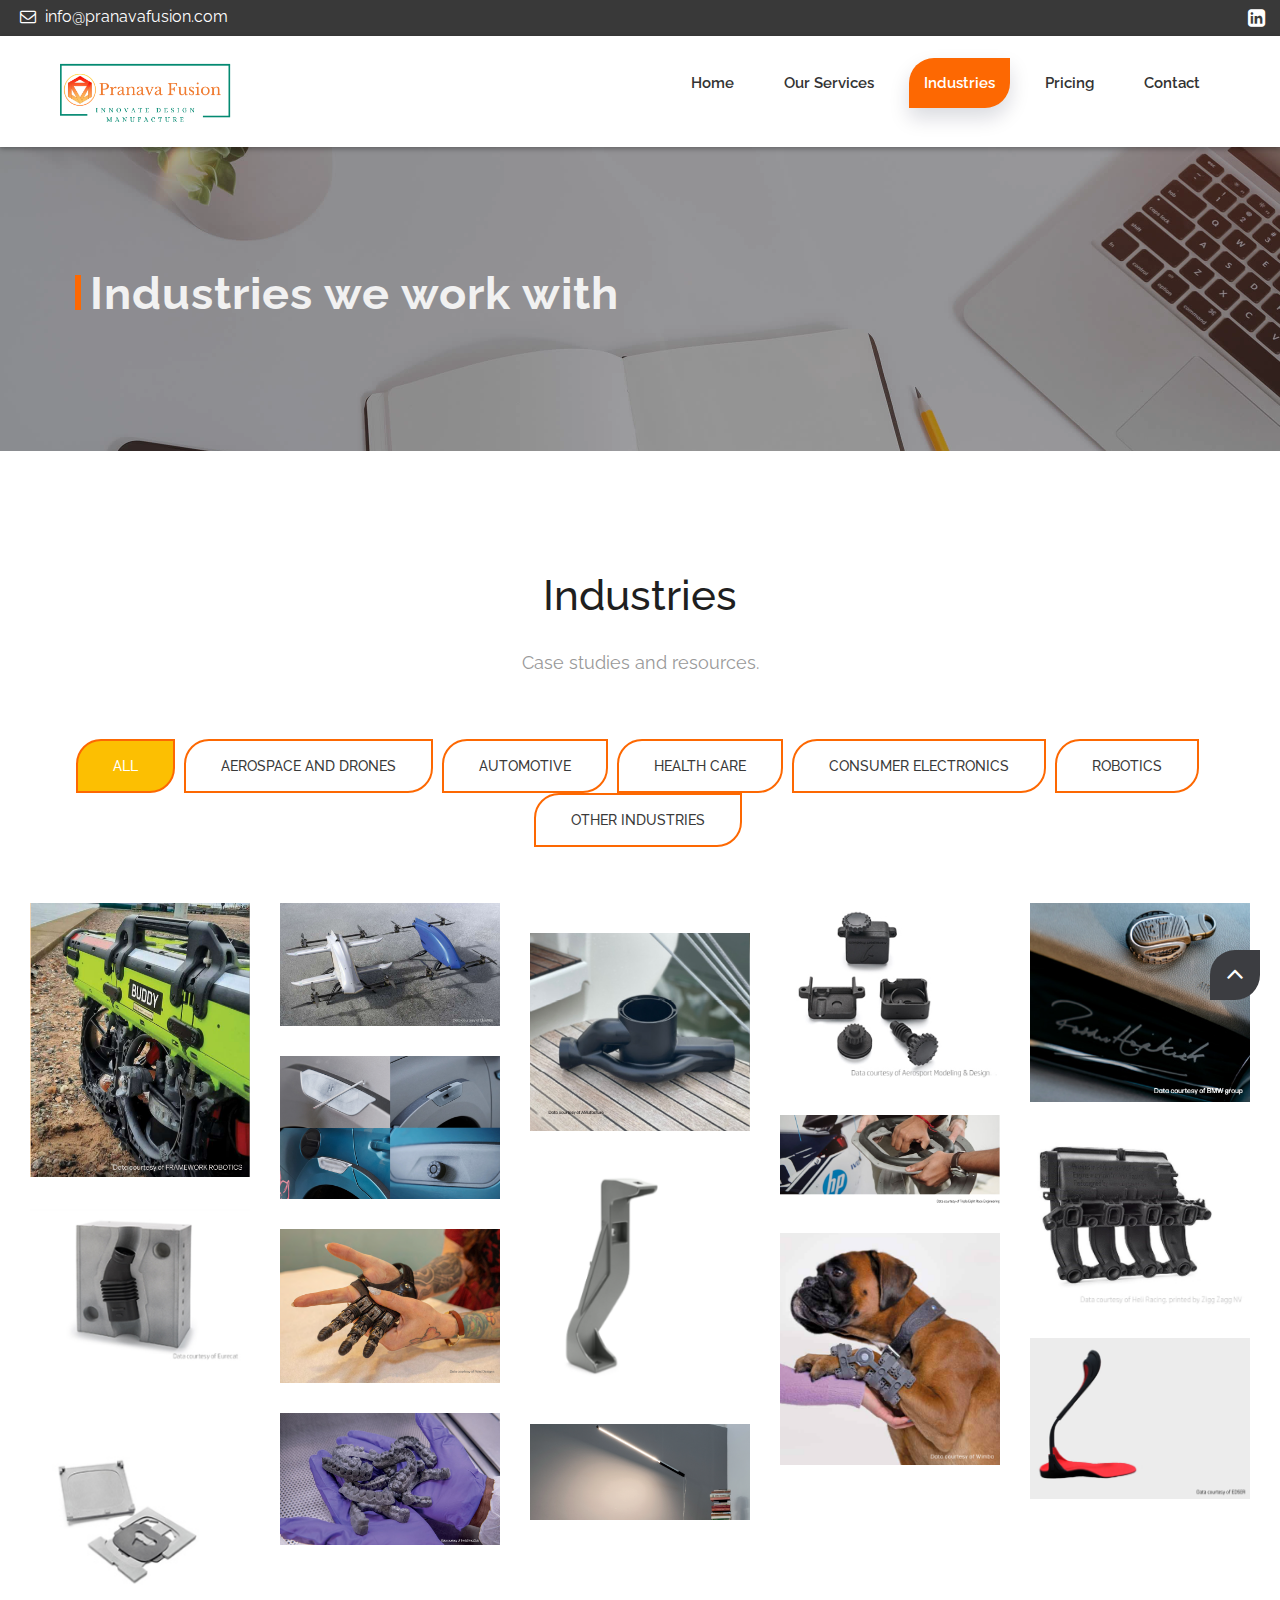
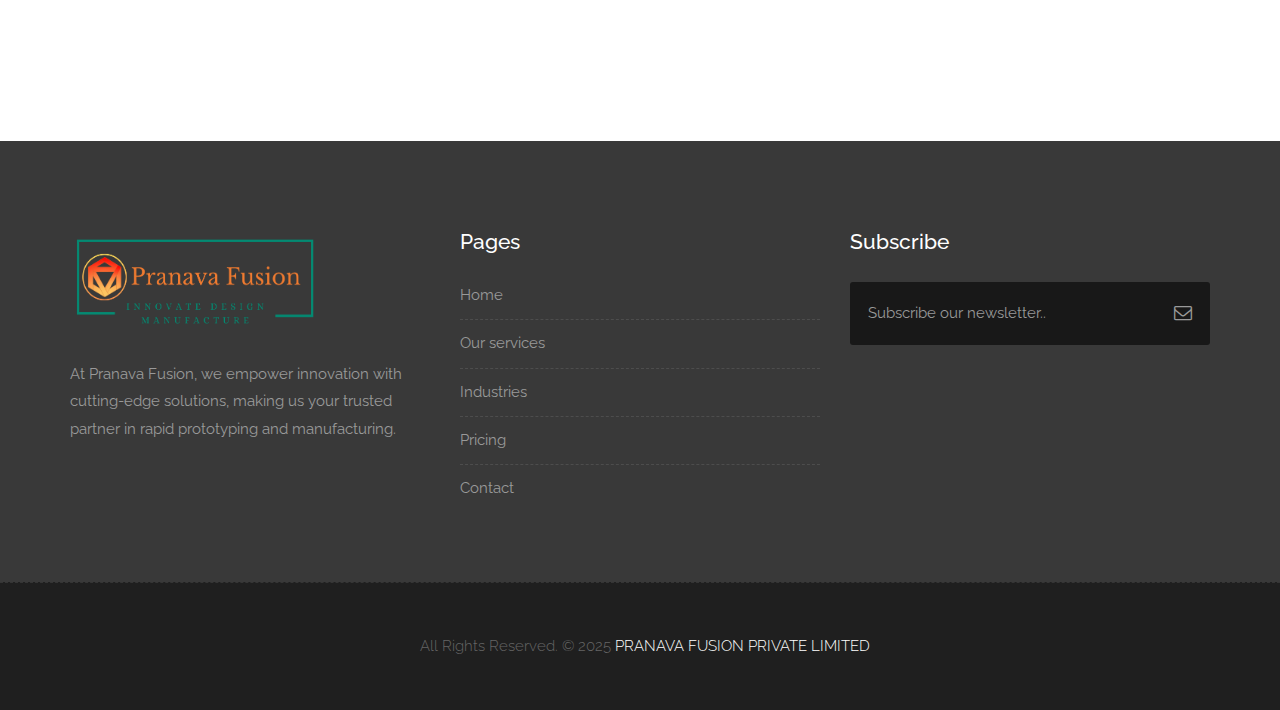
==== commit 03506470: "Update industries.html" ====
--- a/industries.html
+++ b/industries.html
@@ -149,7 +149,7 @@
             <div id="da-thumbs" class="da-thumbs portfolio">
                 <div class="post-media pitem item-w1 item-h1 cat5">
                   <a href="https://h20195.www2.hp.com/v2/getpdf.aspx/4AA8-4550EEW.pdf" target="_blank">
-                        <img src="Website images/framework_robotics.png" alt="" class="img-responsive">
+                        <img src="framework_robotics.png" alt="" class="img-responsive">
                         <div>
                             <h3>Framework Robotics <small>Industry : Robotics</small></h3>
                             <i class="flaticon-unlink"></i>
@@ -159,7 +159,7 @@
 
                 <div class="post-media pitem item-w1 item-h1 cat1">
                     <a href=https://h20195.www2.hp.com/v2/getpdf.aspx/4AA8-4549EEW.pdf" target="_blank">
-                          <img src="Website images/blueflite.png" alt="" class="img-responsive">
+                          <img src="blueflite.png" alt="" class="img-responsive">
                           <div>
                               <h3>Blue Flite <small>Industry : Aerospace and Drones</small></h3>
                               <i class="flaticon-unlink"></i>
@@ -169,7 +169,7 @@
 
                   <div class="post-media pitem item-w1 item-h1 cat1">
                     <a href="https://h20195.www2.hp.com/v2/getpdf.aspx/4AA8-3696ENW.pdf" target="_blank">
-                          <img src="Website images/kitfox.png" alt="" class="img-responsive">
+                          <img src="kitfox.png" alt="" class="img-responsive">
                           <div>
                               <h3>KitFox Aircraft <small>Industry : Aerospace and Drones</small></h3>
                               <i class="flaticon-unlink"></i>
@@ -179,7 +179,7 @@
 
                   <div class="post-media pitem item-w1 item-h1 cat1">
                     <a href="https://reinvent.hp.com/us-en-3dprint-aerosport" target="_blank">
-                          <img src="Website images/aerosport.png" alt="" class="img-responsive">
+                          <img src="aerosport.png" alt="" class="img-responsive">
                           <div>
                               <h3>Aerosport <small>Industry : Aerospace and Drones</small></h3>
                               <i class="flaticon-unlink"></i>
@@ -189,7 +189,7 @@
 
                   <div class="post-media pitem item-w1 item-h1 cat2">
                     <a href="https://h20195.www2.hp.com/v2/getpdf.aspx/4AA8-2635ENW.pdf" target="_blank">
-                          <img src="Website images/bmwgroup.png" alt="" class="img-responsive">
+                          <img src="bmwgroup.png" alt="" class="img-responsive">
                           <div>
                               <h3>BMW group <small>Industry : Automotive</small></h3>
                               <i class="flaticon-unlink"></i>
@@ -199,7 +199,7 @@
 
                   <div class="post-media pitem item-w1 item-h1 cat2">
                     <a href="https://h20195.www2.hp.com/v2/getpdf.aspx/4AA8-1176EEE.pdf" target="_blank">
-                          <img src="Website images/amufacture.png" alt="" class="img-responsive">
+                          <img src="amufacture.png" alt="" class="img-responsive">
                           <div>
                               <h3>AMufacture <small>Industry : Automotive</small></h3>
                               <i class="flaticon-unlink"></i>
@@ -209,7 +209,7 @@
 
                   <div class="post-media pitem item-w1 item-h1 cat2">
                     <a href="https://h20195.www2.hp.com/v2/getpdf.aspx/4AA8-4134ENW.pdf" target="_blank">
-                          <img src="Website images/subaru.png" alt="" class="img-responsive">
+                          <img src="subaru.png" alt="" class="img-responsive">
                           <div>
                               <h3>Data courtesy Subaru <small>Industry : Automotive</small></h3>
                               <i class="flaticon-unlink"></i>
@@ -219,7 +219,7 @@
 
                   <div class="post-media pitem item-w1 item-h1 cat2">
                     <a href="https://h20195.www2.hp.com/v2/getpdf.aspx/4AA7-6323ENW.pdf" target="_blank">
-                          <img src="Website images/888eng.png" alt="" class="img-responsive">
+                          <img src="888eng.png" alt="" class="img-responsive">
                           <div>
                               <h3>Triple eight race enginnering <small>Industry : Automotive</small></h3>
                               <i class="flaticon-unlink"></i>
@@ -229,7 +229,7 @@
 
                   <div class="post-media pitem item-w1 item-h1 cat2">
                     <a href="https://reinvent.hp.com/us-en-3dprint-heli-racing" target="_blank">
-                          <img src="Website images/heliracing.png" alt="" class="img-responsive">
+                          <img src="heliracing.png" alt="" class="img-responsive">
                           <div>
                               <h3>Heli Racing <small>Industry : Automotive</small></h3>
                               <i class="flaticon-unlink"></i>
@@ -239,7 +239,7 @@
 
                   <div class="post-media pitem item-w1 item-h1 cat2">
                     <a href="https://reinvent.hp.com/us-en-3dprint-caf-train" target="_blank">
-                          <img src="Website images/caf.png" alt="" class="img-responsive">
+                          <img src="caf.png" alt="" class="img-responsive">
                           <div>
                               <h3>Data courtesy CAF <small>Industry : Automotive</small></h3>
                               <i class="flaticon-unlink"></i>
@@ -249,7 +249,7 @@
 
                   <div class="post-media pitem item-w1 item-h1 cat2">
                     <a href="https://reinvent.hp.com/us-en-3dprint-eurecat" target="_blank">
-                          <img src="Website images/eurecat.png" alt="" class="img-responsive">
+                          <img src="eurecat.png" alt="" class="img-responsive">
                           <div>
                               <h3> Eurecat <small>Industry : Automotive</small></h3>
                               <i class="flaticon-unlink"></i>
@@ -259,7 +259,7 @@
 
                   <div class="post-media pitem item-w1 item-h1 cat3">
                     <a href="https://h20195.www2.hp.com/v2/getpdf.aspx/4AA8-4360ENW.pdf" target="_blank">
-                          <img src="Website images/pointdesigns.png" alt="" class="img-responsive">
+                          <img src="pointdesigns.png" alt="" class="img-responsive">
                           <div>
                               <h3>Point Designs <small>Industry : Healthcare</small></h3>
                               <i class="flaticon-unlink"></i>
@@ -269,7 +269,7 @@
 
                   <div class="post-media pitem item-w1 item-h1 cat3">
                     <a href="https://h20195.www2.hp.com/v2/getpdf.aspx/4AA8-3325ENW.pdf" target="_blank">
-                          <img src="Website images/wimba.png" alt="" class="img-responsive">
+                          <img src="wimba.png" alt="" class="img-responsive">
                           <div>
                               <h3>wimba <small>Industry : Healthcare</small></h3>
                               <i class="flaticon-unlink"></i>
@@ -279,7 +279,7 @@
 
                   <div class="post-media pitem item-w1 item-h1 cat3">
                     <a href="https://h20195.www2.hp.com/v2/getpdf.aspx/4AA7-9246ENW.pdf" target="_blank">
-                          <img src="Website images/edser.png" alt="" class="img-responsive">
+                          <img src="edser.png" alt="" class="img-responsive">
                           <div>
                               <h3>Edser <small>Industry : Healthcare</small></h3>
                               <i class="flaticon-unlink"></i>
@@ -289,7 +289,7 @@
 
                   <div class="post-media pitem item-w1 item-h1 cat3">
                     <a href="https://h20195.www2.hp.com/v2/getpdf.aspx/4AA7-7863ENW.pdf" target="_blank">
-                          <img src="Website images/chablozrthopédie.png" alt="" class="img-responsive">
+                          <img src="chablozrthopédie.png" alt="" class="img-responsive">
                           <div>
                               <h3>Chabloz Orthopédie <small>Industry : Healthcare</small></h3>
                               <i class="flaticon-unlink"></i>
@@ -299,7 +299,7 @@
 
                   <div class="post-media pitem item-w1 item-h1 cat3">
                     <a href="https://h20195.www2.hp.com/v2/getpdf.aspx/4AA7-6803ENW.pdf" target="_blank">
-                          <img src="Website images/smiledirectclub.png" alt="" class="img-responsive">
+                          <img src="smiledirectclub.png" alt="" class="img-responsive">
                           <div>
                               <h3>Smile Direct Club <small>Industry : Healthcare</small></h3>
                               <i class="flaticon-unlink"></i>
@@ -309,7 +309,7 @@
 
                   <div class="post-media pitem item-w1 item-h1 cat4">
                     <a href="https://h20195.www2.hp.com/v2/getpdf.aspx/4AA7-4888ENW.pdf" target="_blank">
-                          <img src="Website images/edlighting.png" alt="" class="img-responsive">
+                          <img src="edlighting.png" alt="" class="img-responsive">
                           <div>
                               <h3>Data Courtesy ED Lighting <small>Industry : Consumer Electronics</small></h3>
                               <i class="flaticon-unlink"></i>
@@ -319,7 +319,7 @@
 
                   <div class="post-media pitem item-w1 item-h1 cat6">
                     <a href="https://reinvent.hp.com/us-en-3dprint-3dz-3in1foot" target="_blank">
-                          <img src="Website images/jigs.png" alt="" class="img-responsive">
+                          <img src="jigs.png" alt="" class="img-responsive">
                           <div>
                               <h3>Data courtesy HP Jigs & Fixtures <small>Industry : Jigs & Fixtures</small></h3>
                               <i class="flaticon-unlink"></i>
@@ -581,4 +581,4 @@
     <script src="js/hoverdir.js"></script>    
 
 </body>
-</html>+</html>
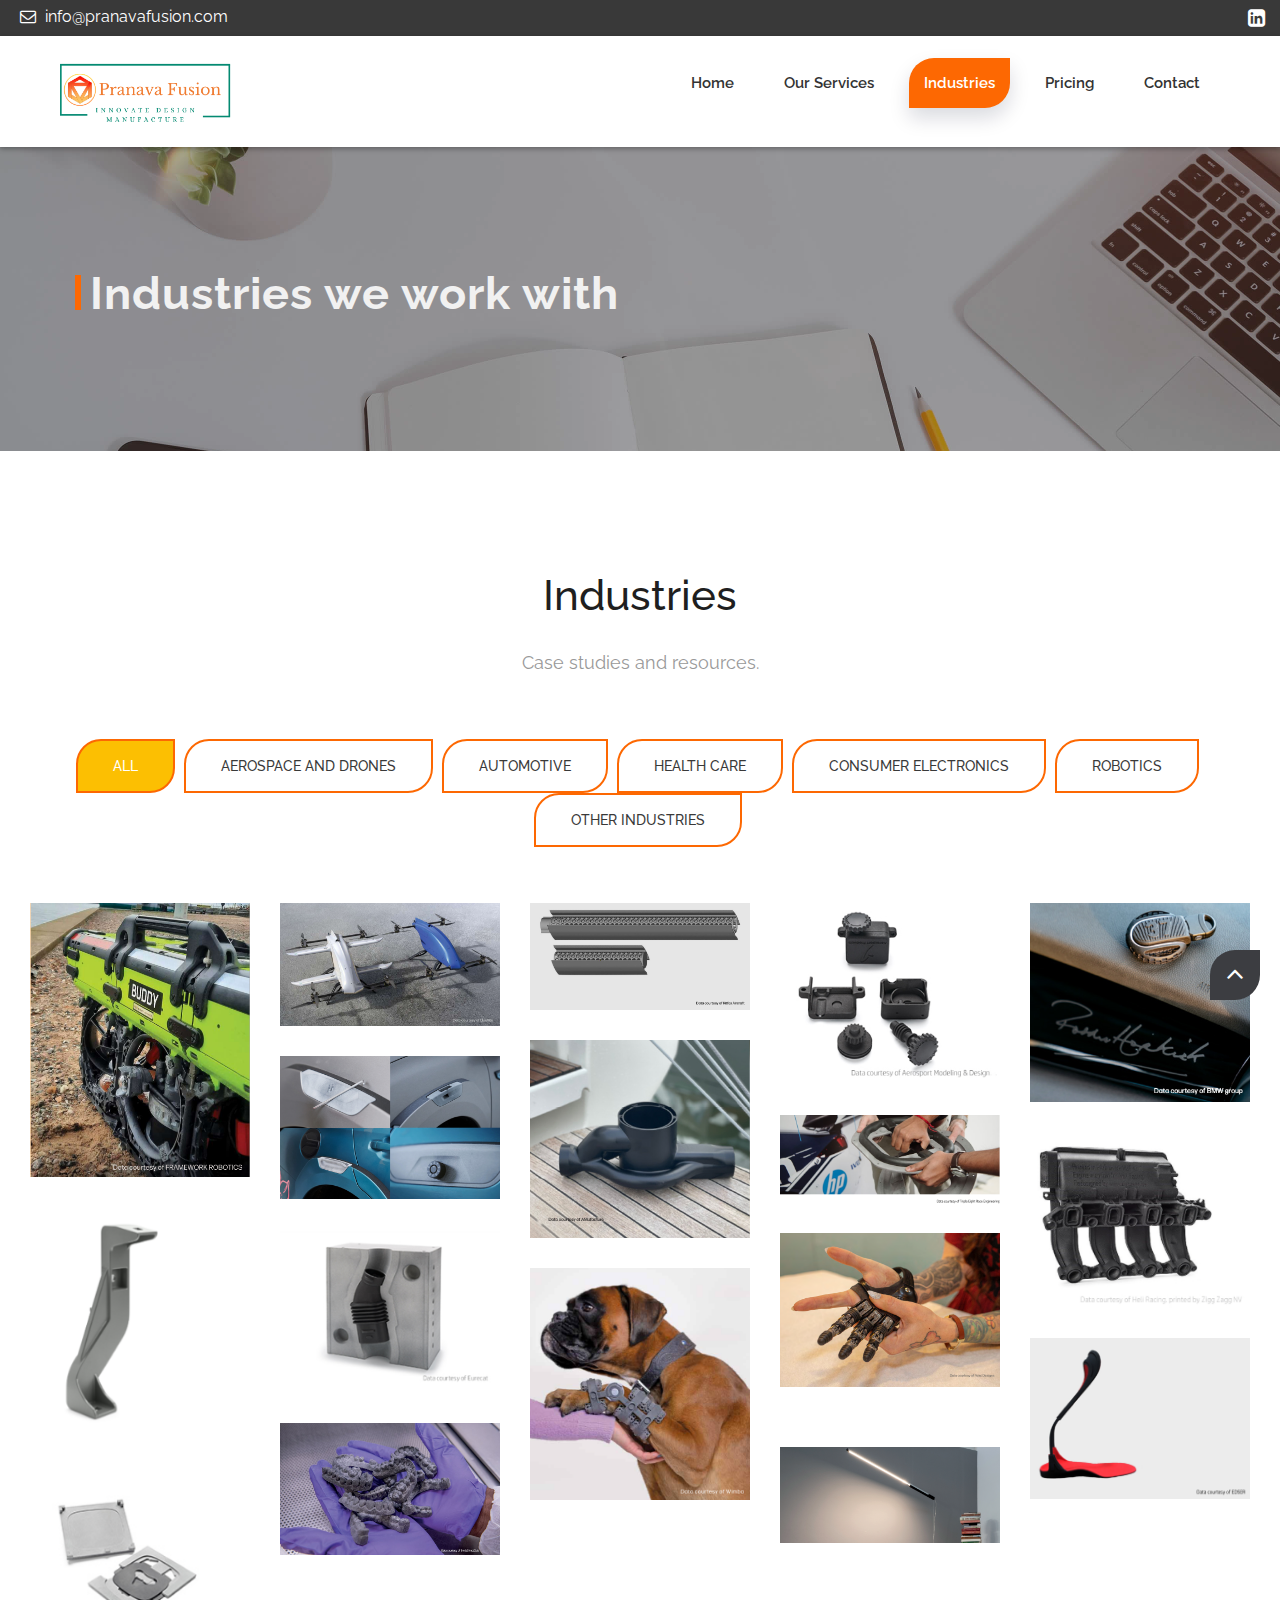
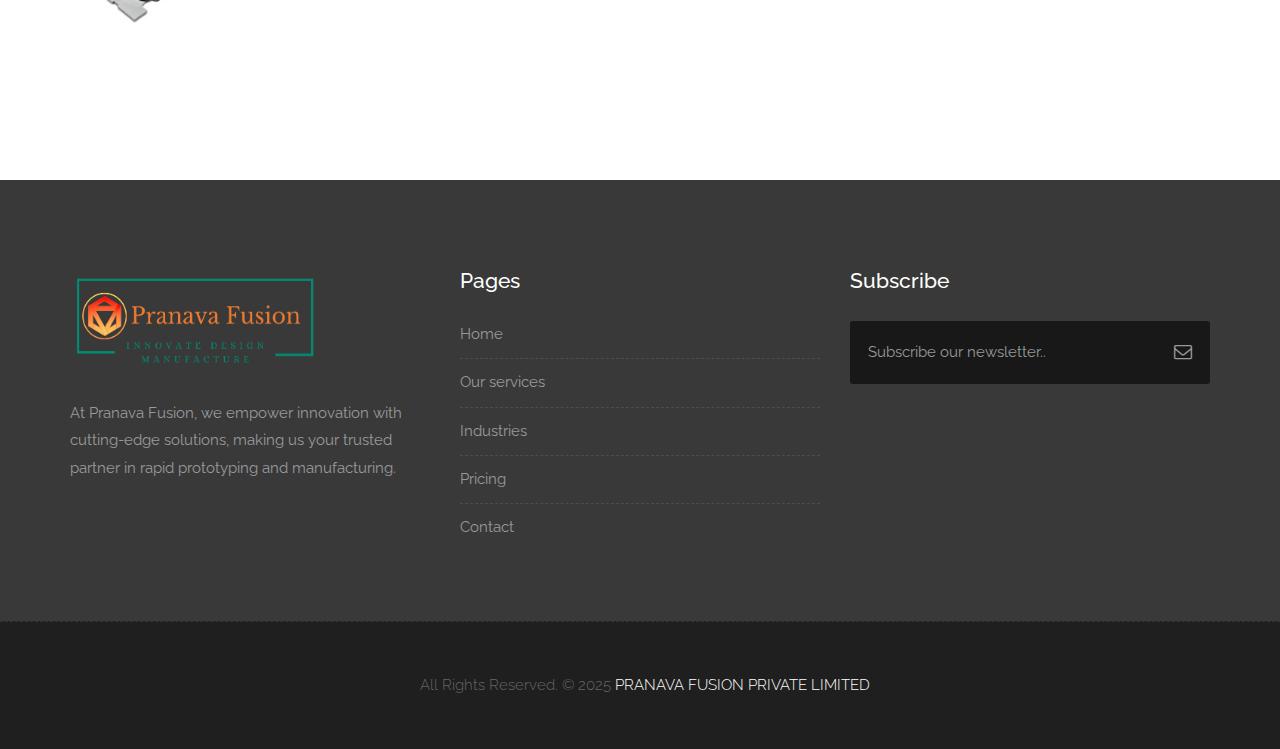
==== commit 587ad135: "Update industries.html" ====
--- a/industries.html
+++ b/industries.html
@@ -169,7 +169,7 @@
 
                   <div class="post-media pitem item-w1 item-h1 cat1">
                     <a href="https://h20195.www2.hp.com/v2/getpdf.aspx/4AA8-3696ENW.pdf" target="_blank">
-                          <img src="kitfox.png" alt="" class="img-responsive">
+                          <img src="Kitfox.png" alt="" class="img-responsive">
                           <div>
                               <h3>KitFox Aircraft <small>Industry : Aerospace and Drones</small></h3>
                               <i class="flaticon-unlink"></i>
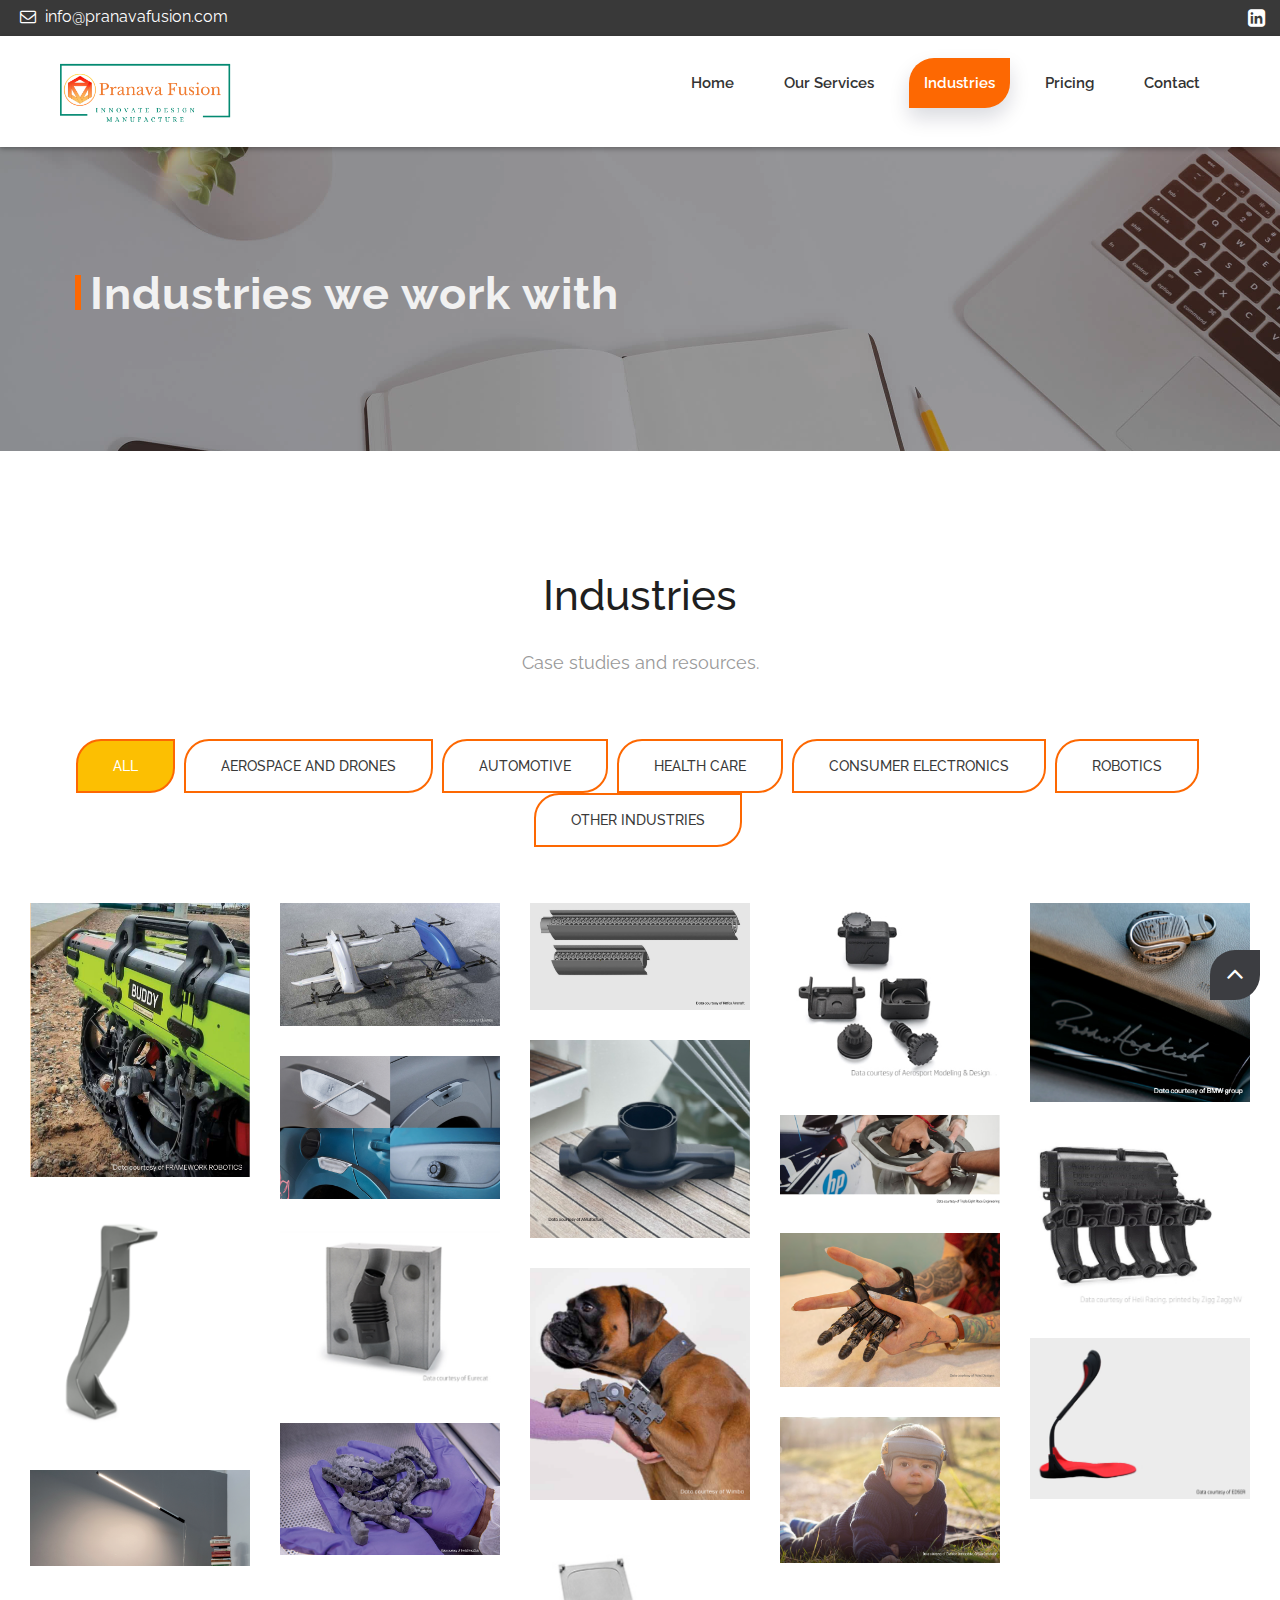
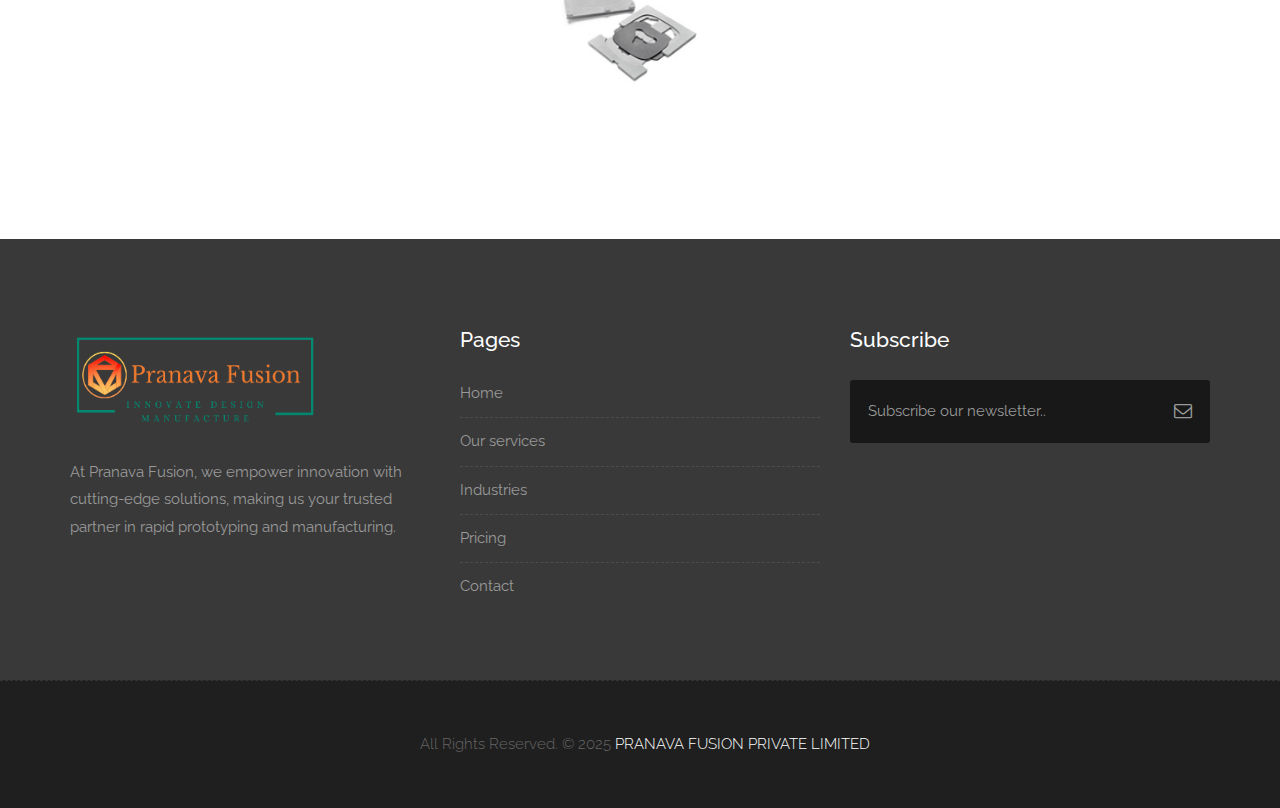
==== commit 66249e59: "Update industries.html" ====
--- a/industries.html
+++ b/industries.html
@@ -169,7 +169,7 @@
 
                   <div class="post-media pitem item-w1 item-h1 cat1">
                     <a href="https://h20195.www2.hp.com/v2/getpdf.aspx/4AA8-3696ENW.pdf" target="_blank">
-                          <img src="Kitfox.png" alt="" class="img-responsive">
+                          <img src="aero1.png" alt="" class="img-responsive">
                           <div>
                               <h3>KitFox Aircraft <small>Industry : Aerospace and Drones</small></h3>
                               <i class="flaticon-unlink"></i>
@@ -289,7 +289,7 @@
 
                   <div class="post-media pitem item-w1 item-h1 cat3">
                     <a href="https://h20195.www2.hp.com/v2/getpdf.aspx/4AA7-7863ENW.pdf" target="_blank">
-                          <img src="chablozrthopédie.png" alt="" class="img-responsive">
+                          <img src="med1.png" alt="" class="img-responsive">
                           <div>
                               <h3>Chabloz Orthopédie <small>Industry : Healthcare</small></h3>
                               <i class="flaticon-unlink"></i>
